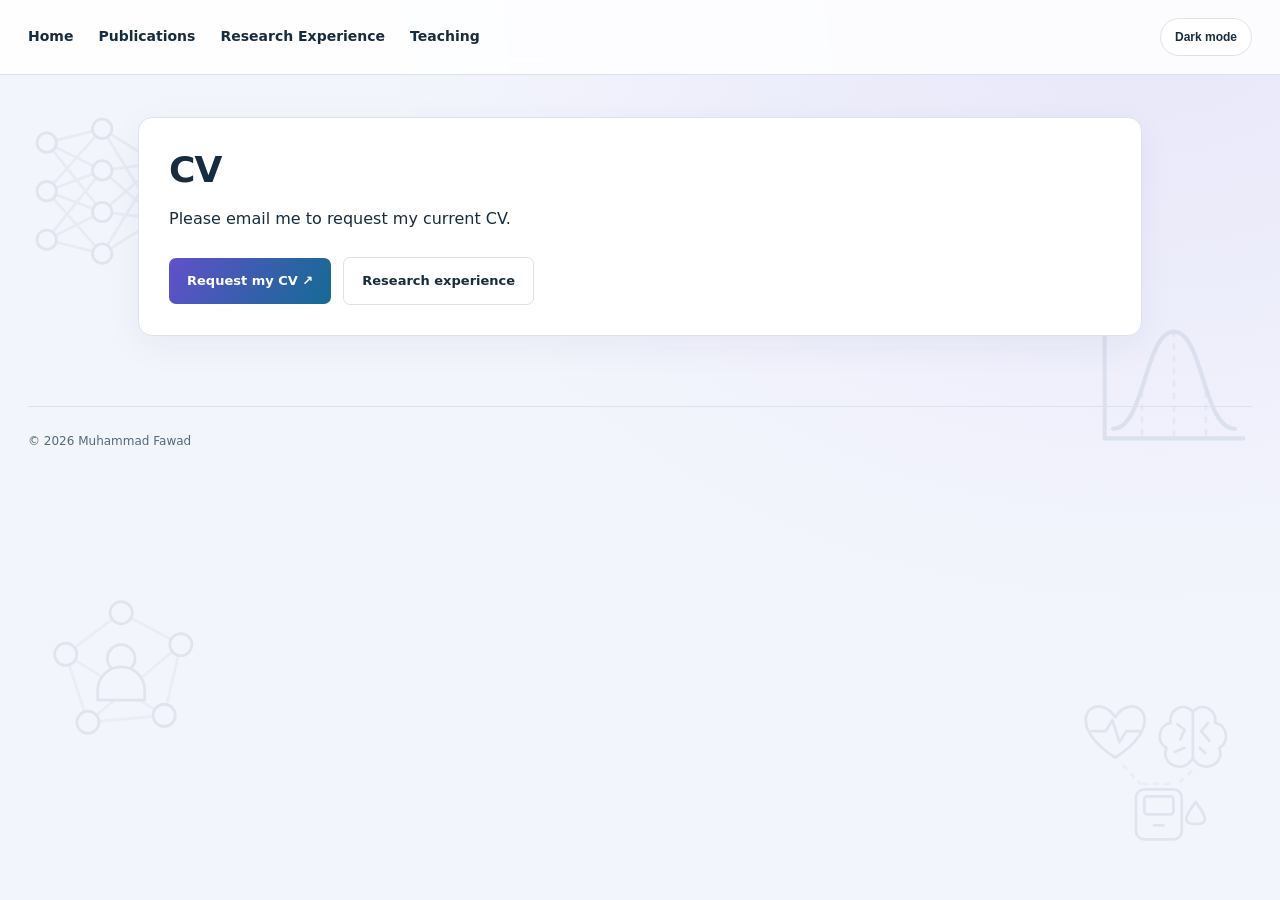
==== cv.html @ 63839ce3 "Add subtle animated research background motifs across website" ====
<!DOCTYPE html>
<html lang="en">
<head>
  <meta charset="UTF-8">
  <meta name="viewport" content="width=device-width, initial-scale=1.0">
  <title>CV | Muhammad Fawad</title>
  <meta name="description" content="Muhammad Fawad — health data science researcher working with statistical modeling, machine learning, and epidemiology. Explore research, publications, and teaching.">
  <link rel="stylesheet" href="style.css?v=20260927-background">
</head>
<body class="document-page">
<div class="research-backdrop" aria-hidden="true" inert>
<div class="backdrop-motif motif-1"><svg viewBox="0 0 120 120" fill="none" stroke="currentColor" stroke-width="2" stroke-linecap="round" stroke-linejoin="round" aria-hidden="true" focusable="false"><g stroke-opacity=".6"><path d="M20 25 60 15 100 40M20 25 60 45 100 40M20 25 60 75 100 80M20 60 60 15M20 60 60 45 100 80M20 60 60 75 100 40M20 60 60 105 100 80M20 95 60 45M20 95 60 75M20 95 60 105M60 15 100 80M60 105 100 40"/></g><g fill="var(--bg)"><circle cx="20" cy="25" r="7"/><circle cx="20" cy="60" r="7"/><circle cx="20" cy="95" r="7"/><circle cx="60" cy="15" r="7"/><circle cx="60" cy="45" r="7"/><circle cx="60" cy="75" r="7"/><circle cx="60" cy="105" r="7"/><circle cx="100" cy="40" r="7"/><circle cx="100" cy="80" r="7"/></g></svg></div>
<div class="backdrop-motif motif-2"><svg viewBox="0 0 120 120" fill="none" stroke="currentColor" stroke-width="2" stroke-linecap="round" stroke-linejoin="round" aria-hidden="true" focusable="false"><path d="M12 18v84h100M18 95c23 0 23-70 44-70s21 70 44 70" stroke-width="3"/><path d="M62 25v77M39 69v33M85 69v33" stroke-dasharray="3 6" stroke-opacity=".55"/></svg></div>
<div class="backdrop-motif motif-3"><svg viewBox="0 0 120 120" fill="none" stroke="currentColor" stroke-width="2" stroke-linecap="round" stroke-linejoin="round" aria-hidden="true" focusable="false"><path d="M60 20 20 50 36 99 91 94 103 43 60 20M20 50l71 44M103 43 36 99" stroke-opacity=".5"/><g fill="var(--bg)"><circle cx="60" cy="20" r="8"/><circle cx="20" cy="50" r="8"/><circle cx="36" cy="99" r="8"/><circle cx="91" cy="94" r="8"/><circle cx="103" cy="43" r="8"/><circle cx="60" cy="53" r="10"/><path d="M43 83v-7a17 17 0 0 1 34 0v7Z"/></g></svg></div>
<div class="backdrop-motif motif-4"><svg viewBox="0 0 120 120" fill="none" stroke="currentColor" stroke-width="2" stroke-linecap="round" stroke-linejoin="round" aria-hidden="true" focusable="false"><path d="M29 53C-3 33 7 12 21 17c4 1 6 4 8 7 2-3 4-6 8-7 14-5 24 16-8 36Z"/><path d="M12 34h10l5-8 5 16 5-8h10"/><path d="M85 20c-8-8-18 0-16 8-10 2-10 15-3 18-4 10 7 17 15 12l4-4V20Zm0 0c8-8 18 0 16 8 10 2 10 15 3 18 4 10-7 17-15 12l-4-4M74 29l5 4-3 7M96 28l-5 6 6 7M72 49l7-3M94 50l-4-4"/><path d="M49 72h22M35 59l12 13M84 63 73 73" stroke-dasharray="3 5" stroke-opacity=".5"/><rect x="44" y="76" width="33" height="36" rx="6"/><rect x="50" y="81" width="21" height="13" rx="2"/><path d="M57 102h7M87 85c-9 12-9 16 0 16s9-4 0-16Z"/></svg></div>
</div>

<a class="skip-link" href="#main-content">Skip to content</a>
  <div class="topbar">
    <div class="topbar-inner">
      <nav class="nav" aria-label="Main navigation">
        <a href="index.html">Home</a>
        <a href="publications.html">Publications</a>
        <a href="research.html">Research Experience</a>
        <a href="teaching.html">Teaching</a>
      </nav>
      <button class="toggle-btn" id="themeToggle" type="button" aria-label="Switch color theme" aria-pressed="false">🌙 Dark</button>
    </div>
  </div>

  <div class="wrap">
    

    <main class="content" id="main-content">
      <section class="card">
        <h1 class="section-title">CV</h1>
        <p>Please email me to request my current CV.</p><div class="actions"><a href="mailto:fawadkhn42@gmail.com?subject=CV%20request" class="download">Request my CV ↗</a><a class="secondary-button" href="research.html">Research experience</a></div>
      </section>
    </main>
    </div>

  <footer class="site-footer"><span>© 2026 Muhammad Fawad</span></footer>
<script src="script.js?v=20260927-background"></script>
</body>
</html>
---- style.css ----
:root{
  --bg:#f7f8fb;
  --surface:#ffffff;
  --surface-2:#f2f4f8;
  --text:#1f2937;
  --muted:#6b7280;
  --line:#e5e7eb;
  --primary:#0f766e;
  --primary-dark:#0b5f59;
  --link:#0a66c2;
  --shadow:0 10px 30px rgba(15, 23, 42, 0.08);
  --radius:18px;
}

body.dark{
  --bg:#0b1220;
  --surface:#111827;
  --surface-2:#172033;
  --text:#e5e7eb;
  --muted:#9ca3af;
  --line:#263041;
  --primary:#2dd4bf;
  --primary-dark:#16b4a2;
  --link:#7dd3fc;
  --shadow:0 12px 32px rgba(0, 0, 0, 0.28);
}

*{
  box-sizing:border-box;
}

html{
  scroll-behavior:smooth;
}

body{
  margin:0;
  font-family:Arial, Helvetica, sans-serif;
  background:var(--bg);
  color:var(--text);
  line-height:1.75;
}

a{
  color:var(--link);
  text-decoration:none;
}

a:hover{
  text-decoration:underline;
}

.topbar{
  position:sticky;
  top:0;
  z-index:1000;
  background:rgba(255,255,255,.85);
  backdrop-filter:blur(10px);
  border-bottom:1px solid var(--line);
}

body.dark .topbar{
  background:rgba(11,18,32,.88);
}

.topbar-inner{
  max-width:1200px;
  margin:0 auto;
  padding:14px 20px;
  display:flex;
  justify-content:space-between;
  align-items:center;
  gap:18px;
}

.brand{
  font-size:18px;
  font-weight:800;
  color:var(--text);
}

.nav{
  display:flex;
  flex-wrap:wrap;
  gap:22px;
  align-items:center;
}

.nav a{
  color:var(--text);
  font-weight:700;
  font-size:15px;
}

.nav a.active{
  color:var(--primary);
}

.toggle-btn{
  border:1px solid var(--line);
  background:var(--surface);
  color:var(--text);
  border-radius:999px;
  padding:8px 14px;
  cursor:pointer;
  font-weight:700;
}

.wrap{
  max-width:1250px;
  margin:34px auto 70px;
  padding:0 20px;
  display:grid;
  grid-template-columns:340px minmax(0, 1fr);
  gap:40px;
}

.sidebar{
  align-self:start;
  position:sticky;
  top:86px;
}

.panel{
  background:var(--surface);
  border:1px solid var(--line);
  border-radius:22px;
  box-shadow:var(--shadow);
  overflow:hidden;
}

.sidebar-card{
  padding:28px 26px;
}

.avatar{
  width:170px;
  height:170px;
  object-fit:contain;
  background:#fff;
  border-radius:50%;
  display:block;
  margin:0 auto 18px;
  border:5px solid var(--surface-2);
  padding:6px;
}

.name{
  margin:0 0 6px;
  font-size:30px;
  line-height:1.15;
  text-align:center;
}

.role{
  margin:0 0 18px;
  text-align:center;
  color:var(--muted);
  font-size:17px;
}

.side-list{
  display:flex;
  flex-direction:column;
  gap:12px;
  margin-top:16px;
}

.side-item{
  display:flex;
  align-items:center;
  gap:12px;
  font-size:15px;
  min-width:0;
}

.side-item a,
.side-item span{
  line-height:1.4;
}

.icon{
  width:18px;
  height:18px;
  min-width:18px;
  max-width:18px;
  min-height:18px;
  max-height:18px;
  display:inline-flex;
  align-items:center;
  justify-content:center;
  flex:0 0 18px;
  overflow:hidden;
}

.icon-svg{
  width:18px;
  height:18px;
  min-width:18px;
  max-width:18px;
  min-height:18px;
  max-height:18px;
  display:block;
}

.side-item svg{
  width:18px;
  height:18px;
  min-width:18px;
  max-width:18px;
  min-height:18px;
  max-height:18px;
  display:block;
}

.icon-badge{
  width:18px;
  height:18px;
  min-width:18px;
  max-width:18px;
  min-height:18px;
  max-height:18px;
  border-radius:50%;
  display:inline-flex;
  align-items:center;
  justify-content:center;
  font-size:10px;
  font-weight:700;
  color:#fff;
  line-height:1;
}

.icon-pin{
  background:#6b7280;
}

.icon-tu{
  background:#7c3aed;
}

.content .hero{
  background:linear-gradient(135deg, var(--surface), var(--surface-2));
  border:1px solid var(--line);
  border-radius:24px;
  box-shadow:var(--shadow);
  padding:34px;
  margin-bottom:22px;
}

.hero-tag{
  display:inline-block;
  padding:7px 12px;
  border-radius:999px;
  background:rgba(15,118,110,.11);
  color:var(--primary);
  font-weight:800;
  font-size:13px;
  margin-bottom:14px;
}

body.dark .hero-tag{
  background:rgba(45,212,191,.15);
}

.hero h1{
  margin:0 0 14px;
  font-size:46px;
  line-height:1.1;
}

.lead{
  font-size:18px;
  color:var(--text);
}

.grid-2{
  display:grid;
  grid-template-columns:1fr 1fr;
  gap:20px;
}

.card{
  background:var(--surface);
  border:1px solid var(--line);
  border-radius:22px;
  box-shadow:var(--shadow);
  padding:24px;
  margin-bottom:20px;
}

.card h2{
  margin:0 0 12px;
  font-size:28px;
}

.card h3{
  margin:0 0 10px;
  font-size:21px;
}

.card p{
  margin:0 0 12px;
}

.muted{
  color:var(--muted);
}

ul{
  margin:0;
  padding-left:22px;
}

li{
  margin:8px 0;
}

.pub-list{
  padding-left:22px;
}

.pub-list li{
  margin:14px 0;
}

.pub-journal{
  color:var(--muted);
}

.small-note{
  color:var(--muted);
  font-size:14px;
}

.download{
  display:inline-block;
  padding:10px 16px;
  border-radius:12px;
  background:var(--primary);
  color:#fff;
  font-weight:800;
}

.download:hover{
  background:var(--primary-dark);
  text-decoration:none;
}

.section-title{
  margin:0 0 14px;
  font-size:34px;
}

.footer-space{
  height:30px;
}

@media (max-width:950px){
  .wrap{
    grid-template-columns:1fr;
  }

  .sidebar{
    position:static;
  }

  .grid-2{
    grid-template-columns:1fr;
  }

  .hero h1{
    font-size:36px;
  }
}

:root{--bg:#f3f6f7;--text:#172c3e;--muted:#536879;--primary:#087d76;--primary-dark:#06665f;--line:#dce5e8;--shadow:0 8px 28px rgba(24,48,63,.04)}
body{font-family:system-ui,-apple-system,BlinkMacSystemFont,"Segoe UI",sans-serif;line-height:1.7}
body.dark{--bg:#0e1923;--surface:#152330;--surface-2:#1b2e3d;--text:#edf3f7;--muted:#b3c3cf;--primary:#66d8c6;--primary-dark:#9be4d8;--line:#304452;--link:#8dded2}
.topbar-inner{max-width:1280px;padding:18px 28px}.brand{font-size:28px;letter-spacing:-2px}.brand span{color:var(--primary)}.nav{margin-left:auto;gap:25px}.nav a{font-size:14px;font-weight:600}.nav a.active{border-bottom:2px solid var(--primary);padding-bottom:5px}.toggle-btn{font-size:12px;min-height:38px}.wrap{max-width:1280px;grid-template-columns:260px minmax(0,1fr);gap:52px;margin-top:42px;padding:0 28px}.sidebar-card{padding:26px 20px;border-radius:16px;box-shadow:none}.sidebar{top:105px}.avatar{width:148px;height:148px;border-radius:16px;border:0;padding:0;object-fit:contain}.name{font-size:24px;letter-spacing:-.7px}.role{font-size:14px}.side-list{padding-top:18px;border-top:1px solid var(--line);gap:14px}.side-item{font-size:13px;gap:9px}.side-item a{overflow-wrap:anywhere}.content{min-width:0}.content .hero{padding:40px;border-radius:18px;background:var(--surface);border-top:4px solid var(--primary);box-shadow:none;margin-bottom:36px}.eyebrow{font-size:11px;text-transform:uppercase;letter-spacing:1.7px;font-weight:700;color:var(--primary);margin:0 0 18px}.hero h1{font-size:clamp(34px,4vw,52px);letter-spacing:-2px;line-height:1.12;margin:0 0 23px}.hero h1 span{color:var(--primary)}.hero .lead{font-size:17px;max-width:660px;line-height:1.85;color:var(--muted)}.actions{display:flex;flex-wrap:wrap;align-items:center;gap:12px;margin-top:25px}.download,.secondary-button{font-size:13px;padding:12px 18px;border-radius:7px;font-weight:650;display:inline-block}.download{background:var(--primary);color:white}.secondary-button{border:1px solid var(--line);color:var(--text);background:var(--surface)}body.dark .download{color:#102a28}.secondary-button:hover{border-color:var(--primary);text-decoration:none}.about-section{margin:0 0 38px;padding:0 4px}.about-section p:not(.eyebrow){color:var(--muted)}h2{font-size:25px;line-height:1.3;letter-spacing:-.7px}.about-section h2{margin:0 0 16px}.section-heading{display:flex;flex-wrap:wrap;justify-content:space-between;align-items:baseline;gap:10px;margin:0 0 18px}.section-heading h2{margin:0}.section-heading>a{font-size:12px;font-weight:600}.topic-grid{display:grid;grid-template-columns:1fr 1fr;gap:14px}.topic{background:var(--surface);border:1px solid var(--line);border-radius:12px;padding:22px}.topic-number{font-size:11px;color:var(--primary);font-weight:700;letter-spacing:1px}.topic h3{font-size:17px;margin:9px 0}.topic p{font-size:14px;color:var(--muted);margin:0}.research-section,.selected-publications{margin-bottom:40px}.pub-list{list-style:none;padding:0;counter-reset:pub}.pub-list li{padding:23px 0 23px 36px;border-bottom:1px solid var(--line);font-size:14px;position:relative;margin:0;counter-increment:pub}.pub-list li:before{content:counter(pub,decimal-leading-zero);position:absolute;left:0;top:25px;font-size:11px;font-weight:700;color:var(--primary)}.pub-list li i{color:var(--muted)}.pub-list li a{display:inline-block;font-weight:600;font-size:12px;margin-left:4px}.card{border-radius:14px;padding:30px;box-shadow:none}.card h2{font-size:23px}.card h3{font-size:18px;margin-top:25px}.card li{font-size:15px}.card .muted{font-size:14px}.page-heading h1,.section-title{font-size:36px;letter-spacing:-1px;line-height:1.2}.page-heading{margin:8px 0 30px}.page-heading .eyebrow{margin-bottom:10px}.contact-card{background:var(--surface-2);border:1px solid var(--line);border-radius:14px;padding:28px}.contact-card h2{margin:0 0 12px}.contact-card p:not(.eyebrow){color:var(--muted);font-size:15px}.site-footer{max-width:1224px;margin:0 auto;padding:24px 0 35px;border-top:1px solid var(--line);display:flex;justify-content:space-between;gap:20px;font-size:12px;color:var(--muted)}.skip-link{position:absolute;left:16px;top:-80px;padding:10px;background:var(--surface);z-index:2000}.skip-link:focus{top:10px}:focus-visible{outline:3px solid var(--primary);outline-offset:4px}a,button{-webkit-tap-highlight-color:transparent}
@media(max-width:1000px){.wrap{grid-template-columns:220px minmax(0,1fr);gap:28px}.sidebar-card{padding:22px 14px}.content .hero{padding:28px}.hero h1{font-size:38px}.nav{gap:16px}.name{font-size:22px}.site-footer{margin:0 28px}}
@media(max-width:760px){.topbar{position:static}.topbar-inner{flex-wrap:wrap;padding:14px 20px;gap:12px}.brand{order:0}.toggle-btn{order:1;margin-left:auto}.nav{order:2;width:100%;margin:0;justify-content:space-between;gap:8px}.nav a{font-size:12px}.wrap{display:flex;flex-direction:column;gap:24px;margin:24px auto 40px;padding:0 18px}.sidebar{position:static;width:100%}.sidebar-card{display:grid;grid-template-columns:82px minmax(0,1fr);column-gap:16px;padding:20px}.avatar{grid-row:1/3;width:82px;height:82px;margin:0}.name{text-align:left;align-self:end;font-size:23px}.role{text-align:left;margin:4px 0 0}.side-list{grid-column:1/-1;display:grid;grid-template-columns:1fr 1fr;margin-top:18px;gap:12px}.side-item{font-size:12px}.content .hero{padding:25px 22px;margin-bottom:28px}.hero h1{font-size:37px;letter-spacing:-1.4px}.hero .lead{font-size:16px}.eyebrow{font-size:10px;letter-spacing:1px}.topic-grid{gap:10px}.topic{padding:17px}.topic h3{font-size:16px}.topic p{font-size:13px}.card{padding:22px}.section-heading h2,h2{font-size:23px}.site-footer{margin:0 18px;flex-wrap:wrap}.actions>a{font-size:12px}.pub-list li{font-size:13px}}
@media(max-width:380px){.topic-grid,.side-list{grid-template-columns:1fr}.hero h1{font-size:32px}.nav a{font-size:11px}}
@media(prefers-reduced-motion:reduce){html{scroll-behavior:auto}}

/* Refined sidebar and research list */
.side-item a{color:var(--text)}
.side-item a:hover,.side-item a:focus-visible{color:var(--primary)}
.side-item .contact-icon{color:var(--muted);flex:0 0 18px}
.side-item svg{flex-shrink:0}
.research-interests{padding-left:22px;color:var(--text)}
.research-interests li{margin:10px 0;padding-left:3px}
.research-interests li::marker{color:var(--primary)}
.visitor-map{width:100%;max-width:640px;margin:40px auto 24px;text-align:center;overflow:hidden}
.visitor-map img,.visitor-map iframe{max-width:100%}

/* Navigation without the monogram; responsive visitor map. */
.topbar-inner>.nav{margin-left:0;margin-right:auto}
.hero>.lead{margin:0}
.visitor-map img{display:block;width:100%;height:auto;margin:auto}
.visitor-map iframe{width:100%;border:0}
.visually-hidden{position:absolute;width:1px;height:1px;padding:0;margin:-1px;overflow:hidden;clip:rect(0,0,0,0);white-space:nowrap;border:0}
@media(max-width:760px){.topbar-inner{flex-wrap:nowrap}.topbar-inner>.nav{order:0;width:auto;flex:1;justify-content:flex-start;gap:14px}.topbar-inner>.toggle-btn{order:1;flex-shrink:0}.visitor-map{margin-top:28px}}
@media(max-width:420px){.topbar-inner{padding:12px;gap:8px}.topbar-inner>.nav{gap:10px}.toggle-btn{padding:8px;font-size:11px}}

/* Fill the portrait frame without white side bands. */
.avatar{object-fit:cover;object-position:center 30%;background:transparent}

/* Research motion theme: original icons, CSS 3D scene, no external animation libraries. */
:root{--primary:#5941c5;--primary-dark:#443099;--link:#4f3cb1;--bg:#f3f5fc;--surface:#fff;--surface-2:#edf0fa;--line:#dce1ef;--icon-fill:#f4f5ff}
body.dark{--bg:#080d1c;--surface:#111b30;--surface-2:#18223b;--text:#edf1ff;--muted:#b3bfd8;--primary:#b1a0ff;--primary-dark:#c5baff;--link:#88e1ef;--line:#2c3856;--icon-fill:#172440}
body{background-image:radial-gradient(ellipse at 90% 0%,rgba(110,83,225,.09),transparent 48%);background-attachment:fixed}
body.dark .topbar{background:rgba(8,13,28,.88)}
.panel,.card,.contact-card{box-shadow:0 10px 36px rgba(37,36,89,.05)}
body.dark .panel,body.dark .card,body.dark .contact-card{background:linear-gradient(135deg,rgba(26,38,63,.92),rgba(15,24,43,.96))}
.content .research-hero{display:grid;grid-template-columns:minmax(0,1fr) minmax(285px,1fr);align-items:center;gap:20px;padding:30px;border-top:1px solid var(--line);background:radial-gradient(ellipse at 95% 30%,rgba(106,88,225,.12),transparent 65%),var(--surface);overflow:hidden;position:relative;isolation:isolate}
.research-hero .lead{font-size:17px;line-height:1.85;color:var(--text);position:relative;z-index:1}
.science-visual{margin:0;min-width:0;text-align:center}
.science-stage{position:relative;height:316px;max-width:380px;margin:auto;perspective:850px}
.science-orbit{position:absolute;inset:0;transform-style:preserve-3d;transform:rotateX(var(--scene-x,-9deg)) rotateY(var(--scene-y,-12deg));transition:transform .6s ease}
.science-sphere{position:absolute;width:146px;height:146px;top:85px;left:calc(50% - 73px);border-radius:50%;background:radial-gradient(circle at 30% 24%,#d3f8ff 0%,#4dc9eb 17%,#7465e7 43%,#30255d 72%,#0f1835 100%);box-shadow:inset -14px -10px 25px rgba(9,12,38,.6),inset 2px 2px 8px rgba(255,255,255,.6),0 0 55px rgba(104,99,242,.28);transform-style:preserve-3d;animation:science-breathe 10s ease-in-out infinite}
.science-sphere span{position:absolute;inset:8px;border:1px solid rgba(211,247,255,.36);border-radius:50%;transform:rotateY(45deg)}
.science-sphere span:nth-child(2){transform:rotateY(90deg)}.science-sphere span:nth-child(3){transform:rotateX(65deg)}.science-sphere span:nth-child(4){transform:rotateX(105deg)}
.orbit-ring{position:absolute;left:calc(50% - 115px);top:43px;width:230px;height:230px;border:1px solid rgba(99,139,223,.55);border-radius:50%;transform-style:preserve-3d;animation:science-orbit 24s linear infinite}
.orbit-ring:after{content:"";position:absolute;top:23px;left:28px;width:9px;height:9px;border-radius:50%;background:#49dbf5;box-shadow:0 0 14px #49dbf5}
.ring-two{animation-duration:32s;animation-direction:reverse;border-color:rgba(174,129,255,.55);--orbit-x:65deg;--orbit-y:35deg}.ring-two:after{background:#bd98ff;box-shadow:0 0 14px #bd98ff}
.ring-three{width:200px;height:200px;left:calc(50% - 100px);top:58px;--orbit-x:-30deg;--orbit-y:65deg;animation-duration:40s}
.science-tile{position:absolute;width:112px;min-height:96px;padding:12px 7px 10px;display:flex;flex-direction:column;align-items:center;justify-content:center;gap:6px;border:1px solid var(--line);border-radius:14px;background:rgba(255,255,255,.9);box-shadow:0 9px 24px rgba(44,37,98,.12);backdrop-filter:blur(12px);color:#5841bb;animation:science-float 7s ease-in-out infinite;z-index:2}
.science-tile svg{width:36px;height:36px;filter:drop-shadow(0 3px 2px rgba(85,65,180,.12))}
.science-tile span{font-size:10px;line-height:1.35;font-weight:650;color:var(--text)}
body.dark .science-tile{background:rgba(24,35,62,.9);color:#c0adff;box-shadow:0 12px 25px rgba(0,0,0,.22)}
.tile-ml{left:0;top:13px;transform:rotate(-5deg);--tile-angle:-5deg}
.tile-stats{right:0;top:26px;animation-delay:-2s;--tile-angle:5deg}
.tile-epi{left:3px;bottom:15px;animation-delay:-4s;--tile-angle:-4deg}
.tile-med{right:0;bottom:4px;animation-delay:-1s;--tile-angle:5deg}
.motion-toggle{margin:8px 0 0;border:1px solid var(--line);border-radius:20px;background:var(--surface);color:var(--muted);padding:7px 12px;font:inherit;font-size:11px;cursor:pointer;min-height:32px}
.motion-toggle:hover{border-color:var(--primary);color:var(--text)}
.science-paused .science-sphere,.science-paused .orbit-ring,.science-paused .science-tile{animation-play-state:paused}
.science-paused .science-orbit{transform:none}
.download{background:linear-gradient(120deg,#6150ca,#146b93);color:#fff}
body.dark .download{color:#fff}
.download,.sidebar-card,.contact-card{transition:box-shadow .25s ease,border-color .25s ease}
.download:hover{box-shadow:0 5px 18px rgba(111,87,205,.25)}
.avatar{box-shadow:0 0 0 3px var(--surface),0 0 0 4px rgba(139,118,227,.55)}
@keyframes science-breathe{0%,100%{transform:scale(1)}50%{transform:scale(1.035)}}
@keyframes science-orbit{from{transform:rotateX(var(--orbit-x,68deg)) rotateY(var(--orbit-y,-24deg)) rotateZ(0deg)}to{transform:rotateX(var(--orbit-x,68deg)) rotateY(var(--orbit-y,-24deg)) rotateZ(360deg)}}
@keyframes science-float{0%,100%{transform:translateY(0) rotate(var(--tile-angle,0deg))}50%{transform:translateY(-8px) rotate(var(--tile-angle,0deg))}}
@media(max-width:1100px){.content .research-hero{grid-template-columns:1fr}.science-visual{width:100%;max-width:390px;justify-self:center}}
@media(max-width:760px){.content .research-hero{padding:24px 20px;gap:16px}.science-stage{height:300px}.science-sphere{top:77px}.orbit-ring{top:35px}.ring-three{top:50px}.science-tile{width:108px;min-height:91px}.research-hero .lead{font-size:16px}}
@media(prefers-reduced-motion:reduce){.science-sphere,.orbit-ring,.science-tile{animation:none!important}.science-orbit{transform:none!important;transition:none}.download,.sidebar-card,.contact-card{transition:none}}

/* Compact, unlabeled research symbols with real CSS perspective rotation. */
.content .research-hero{grid-template-columns:minmax(0,1.2fr) minmax(270px,1fr);gap:28px}
.science-stage{height:290px;max-width:340px}
.science-tile{width:76px;min-height:76px;height:76px;padding:12px;perspective:500px}
.science-tile svg{display:block;width:46px;height:46px}
.symbol-spin{transform-style:preserve-3d;animation:research-symbol-turn 22s linear infinite}
.tile-stats .symbol-spin{animation-delay:-4s}.tile-epi .symbol-spin{animation-delay:-8s}.tile-med .symbol-spin{animation-delay:-12s}.tile-cancer .symbol-spin{animation-delay:-16s}
.tile-ml{left:3px;top:12px}.tile-stats{right:3px;top:12px}
.tile-epi{left:0;top:auto;bottom:44px}.tile-med{right:0;top:auto;bottom:44px}
.tile-cancer{left:calc(50% - 38px);bottom:0;--tile-angle:0deg;animation-delay:-3s;color:#237cb4}
body.dark .tile-cancer{color:#8ed7ff}
.science-sphere{width:126px;height:126px;left:calc(50% - 63px);top:69px}
.orbit-ring{width:208px;height:208px;left:calc(50% - 104px);top:28px}
.ring-three{width:180px;height:180px;left:calc(50% - 90px);top:42px}
.science-paused .symbol-spin{animation-play-state:paused}
@keyframes research-symbol-turn{from{transform:rotateY(-15deg) rotateX(8deg)}to{transform:rotateY(345deg) rotateX(8deg)}}
@media(max-width:1100px){.content .research-hero{grid-template-columns:1fr;gap:20px}.science-visual{max-width:340px}}
@media(max-width:760px){.content .research-hero{padding:24px 20px}.science-tile{width:70px;height:70px;min-height:70px}.tile-cancer{left:calc(50% - 35px)}.science-tile svg{width:42px;height:42px}}
@media(prefers-reduced-motion:reduce){.symbol-spin{animation:none!important;transform:none}}

/* Clear, front-facing symbols around a population-health illustration. */
.science-stage{height:340px}
.symbol-spin{animation:none;transform:none}
.science-tile{width:68px;height:68px;min-height:68px;--tile-angle:0deg}
.science-tile svg{width:42px;height:42px}
.tile-ml{left:0;top:47px;bottom:auto}
.tile-stats{right:0;top:47px;bottom:auto}
.tile-shap{left:calc(50% - 34px);top:0;bottom:auto;animation-delay:-5s}
.tile-epi{left:0;top:auto;bottom:43px}
.tile-med{right:0;top:auto;bottom:43px}
.tile-cancer{left:calc(50% - 34px);bottom:0}
.population-core{position:absolute;width:126px;height:126px;left:calc(50% - 63px);top:107px;color:#267ba5;background:radial-gradient(circle,rgba(112,117,234,.15),transparent 72%);border-radius:50%;filter:drop-shadow(0 0 12px rgba(83,182,233,.2))}
body.dark .population-core{color:#86d8f1}
.population-core svg{width:100%;height:100%}
.orbit-ring{top:66px}.ring-three{top:80px}
.motion-toggle{width:34px;height:34px;padding:4px;font-size:15px;line-height:1}
.contact-fields{display:grid;grid-template-columns:1fr 1fr;gap:16px}
#contact-form label{display:block;font-size:14px;font-weight:600;margin:14px 0}
#contact-form input,#contact-form textarea{display:block;width:100%;margin-top:8px;padding:12px 14px;border:1px solid var(--line);border-radius:9px;background:var(--surface);color:var(--text);font:inherit;box-sizing:border-box}
#contact-form textarea{resize:vertical;min-height:120px}
#contact-form .download{border:0;cursor:pointer;font-family:inherit}
#contact-form .download:disabled{opacity:.6;cursor:not-allowed}
#contact-form .small-note{font-size:12px;line-height:1.6}
@media(max-width:540px){.contact-fields{grid-template-columns:1fr;gap:0}}
@media(prefers-reduced-motion:reduce){.symbol-spin{animation:none!important}}

/* Wide homepage: compact profile strip, then introduction and research animation. */
.home-page .wrap{display:flex;flex-direction:column;gap:26px;max-width:1280px}
.home-page .sidebar{position:static;width:100%}
.home-page .sidebar-card{display:grid;grid-template-columns:120px 245px minmax(0,1fr);column-gap:22px;align-items:center;padding:22px 26px}
.home-page .avatar{width:120px;height:120px;grid-column:1;grid-row:1/3;margin:0;border-radius:14px}
.home-page .name{grid-column:2;grid-row:1;text-align:left;font-size:23px;align-self:end;margin:0}
.home-page .role{grid-column:2;grid-row:2;text-align:left;font-size:13px;align-self:start;margin:5px 0 0}
.home-page .side-list{grid-column:3;grid-row:1/3;display:flex;flex-wrap:wrap;gap:13px 23px;border:0;border-left:1px solid var(--line);padding:0 0 0 24px;margin:0}
.home-page .side-item{font-size:12px}
.home-page .content{width:100%}
.home-page .content .research-hero{grid-template-columns:minmax(0,1.2fr) minmax(340px,1fr);gap:50px;padding:45px 48px;min-height:440px}
.home-page .research-hero .lead{font-size:20px;line-height:1.85;max-width:620px}
.home-page .science-visual{max-width:400px;width:100%;justify-self:center}
.home-page .science-stage{height:360px;max-width:380px}
.home-page .science-tile{width:76px;height:76px;min-height:76px}
.home-page .science-tile svg{width:46px;height:46px}
.home-page .tile-shap,.home-page .tile-cancer{left:calc(50% - 38px)}
.home-page .population-core{width:146px;height:146px;left:calc(50% - 73px);top:107px}
.home-page .orbit-ring{width:232px;height:232px;left:calc(50% - 116px);top:64px}
.home-page .ring-three{width:204px;height:204px;left:calc(50% - 102px);top:78px}
.home-page .selected-publications,.home-page .research-section,.home-page .contact-card{max-width:1000px;margin-left:auto;margin-right:auto}
@media(max-width:1050px){.home-page .sidebar-card{grid-template-columns:120px 1fr}.home-page .side-list{grid-column:1/-1;grid-row:3;padding:18px 0 0;border-left:0;border-top:1px solid var(--line);margin-top:18px}.home-page .content .research-hero{gap:25px;padding:30px;grid-template-columns:1fr 1fr}.home-page .research-hero .lead{font-size:18px}}
@media(max-width:760px){.home-page .sidebar-card{grid-template-columns:88px 1fr;padding:20px;column-gap:18px}.home-page .avatar{width:88px;height:88px}.home-page .name{font-size:22px}.home-page .side-list{gap:12px 18px}.home-page .content .research-hero{grid-template-columns:1fr;padding:26px 20px;gap:24px;min-height:0}.home-page .research-hero .lead{font-size:17px}.home-page .science-stage{height:340px}.home-page .science-tile{width:66px;height:66px;min-height:66px}.home-page .science-tile svg{width:40px;height:40px}.home-page .tile-shap,.home-page .tile-cancer{left:calc(50% - 33px)}.home-page .population-core{width:126px;height:126px;left:calc(50% - 63px);top:107px}.home-page .orbit-ring{width:208px;height:208px;left:calc(50% - 104px);top:66px}.home-page .ring-three{width:180px;height:180px;left:calc(50% - 90px);top:80px}}

/* Uniform sidebar brand marks; names remain readable links. */
.side-list .side-item{gap:10px;min-height:26px}
.side-list .side-item svg,.side-list .side-item>img{width:22px!important;height:22px!important;min-width:22px;max-width:22px;min-height:22px;max-height:22px;flex:0 0 22px}
.side-list .side-item a{transition:color .2s ease}
@media(prefers-reduced-motion:reduce){.side-list .side-item a{transition:none}}

/* Compact icon-only profile row and focused inner pages. */
.home-page .profile-icons{grid-column:3;grid-row:1/3;display:flex;flex-flow:row nowrap;align-items:center;justify-content:flex-end;gap:9px;min-width:0;overflow-x:auto;padding:5px}
.profile-icon-link{display:inline-flex;align-items:center;justify-content:center;width:38px;height:38px;flex:0 0 38px;border:1px solid var(--line);border-radius:10px;color:var(--text);background:var(--surface);text-decoration:none}
.profile-icon-link:hover{border-color:var(--primary);background:var(--surface-2)}
.profile-icon-link svg,.profile-icon-link img{width:22px!important;height:22px!important;min-width:22px;max-width:22px;min-height:22px;max-height:22px;flex:0 0 22px}
.document-page .wrap{display:block;max-width:1060px}
.document-page .content{width:100%}
@media(max-width:1050px){.home-page .profile-icons{grid-column:1/-1;grid-row:3;justify-content:flex-start;margin-top:15px;padding-top:15px;border-top:1px solid var(--line)}}
@media(max-width:760px){.topbar-inner{flex-wrap:wrap}.topbar-inner>.nav{flex:1 1 100%;order:1;justify-content:space-between;gap:10px}.topbar-inner>.toggle-btn{order:0;margin-left:auto}.nav a{font-size:12px}.home-page .profile-icons{gap:7px}.profile-icon-link{width:34px;height:34px;flex-basis:34px}}
@media(max-width:380px){.nav a{font-size:11px}.topbar-inner>.nav{gap:7px}.home-page .profile-icons{gap:5px}.profile-icon-link{width:30px;height:34px;flex-basis:30px}}

/* A shallow 3D frame preserves the live visitor map and its links. */
.visitor-map-depth{perspective:1100px;width:100%;max-width:680px;margin:44px auto 28px;padding:14px}
.visitor-map-depth .visitor-map{width:100%;max-width:none;margin:0;padding:14px;border:1px solid var(--line);border-radius:20px;background:var(--surface);box-shadow:0 22px 42px rgba(0,0,0,.18),0 5px 0 var(--line);transform:rotateX(5deg) rotateY(-3deg);transition:transform .35s ease,box-shadow .35s ease;transform-origin:center}
@media(hover:hover) and (pointer:fine){.visitor-map-depth:hover .visitor-map{transform:rotateX(0) rotateY(0);box-shadow:0 14px 30px rgba(0,0,0,.15),0 3px 0 var(--line)}}
@media(max-width:760px){.visitor-map-depth{padding:8px;margin-top:28px}.visitor-map-depth .visitor-map{padding:8px;transform:none}}
@media(prefers-reduced-motion:reduce){.visitor-map-depth .visitor-map{transform:none;transition:none}}

/* Decorative research motifs remain behind content and never intercept input. */
body{isolation:isolate}
.research-backdrop{position:fixed;inset:0;z-index:-1;pointer-events:none;overflow:hidden;perspective:1000px}
.backdrop-motif{position:absolute;width:clamp(100px,13vw,190px);color:#536e92;opacity:.12;animation:research-drift 38s ease-in-out infinite alternate;will-change:transform}
.backdrop-motif svg{display:block;width:100%;height:auto}
body.dark .backdrop-motif{color:#aaa0ea;opacity:.15}
.motif-1{left:1.5%;top:12%;animation-delay:-12s}
.motif-2{right:2%;top:33%;animation-duration:43s;animation-delay:-25s}
.motif-3{left:3%;top:65%;animation-duration:47s;animation-delay:-9s}
.motif-4{right:3%;top:76%;animation-duration:41s;animation-delay:-19s}
@keyframes research-drift{from{transform:translate3d(-8px,12px,-20px) rotateX(-7deg) rotateY(-10deg) rotateZ(-5deg)}to{transform:translate3d(12px,-22px,20px) rotateX(8deg) rotateY(12deg) rotateZ(5deg)}}
body.background-paused .backdrop-motif{animation-play-state:paused}
@media(max-width:760px){.backdrop-motif{width:100px;opacity:.07}body.dark .backdrop-motif{opacity:.09}.motif-1,.motif-3{left:-28px}.motif-2,.motif-4{right:-28px}}
@media(prefers-reduced-motion:reduce){.backdrop-motif{animation:none;will-change:auto}}
@media print{.research-backdrop{display:none}}
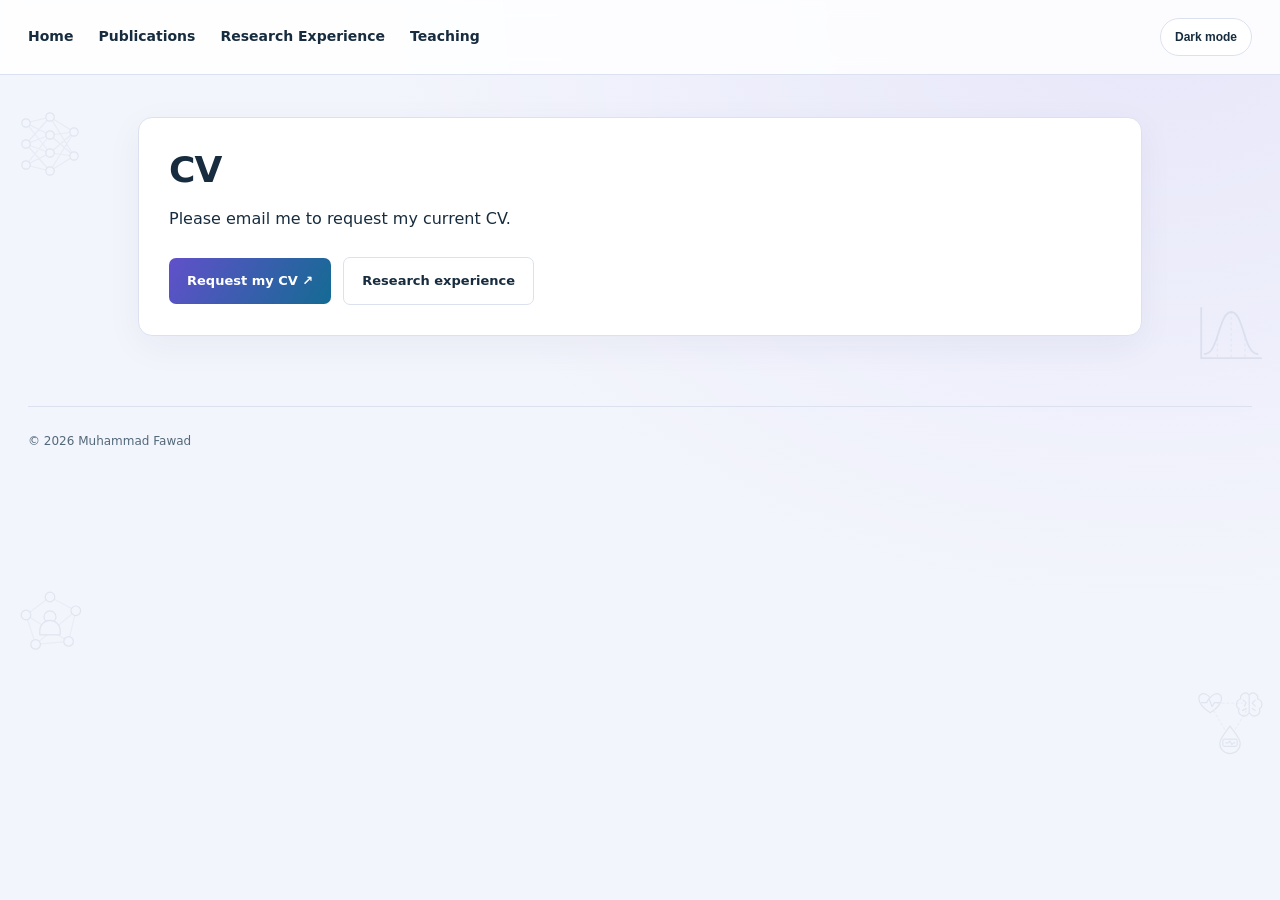
==== commit c35a6e6c: "Flatten visitor map and keep background motifs clear of content" ====
--- a/cv.html
+++ b/cv.html
@@ -5,15 +5,10 @@
   <meta name="viewport" content="width=device-width, initial-scale=1.0">
   <title>CV | Muhammad Fawad</title>
   <meta name="description" content="Muhammad Fawad — health data science researcher working with statistical modeling, machine learning, and epidemiology. Explore research, publications, and teaching.">
-  <link rel="stylesheet" href="style.css?v=20260927-background">
+  <link rel="stylesheet" href="style.css?v=20260927-spacing">
 </head>
 <body class="document-page">
-<div class="research-backdrop" aria-hidden="true" inert>
-<div class="backdrop-motif motif-1"><svg viewBox="0 0 120 120" fill="none" stroke="currentColor" stroke-width="2" stroke-linecap="round" stroke-linejoin="round" aria-hidden="true" focusable="false"><g stroke-opacity=".6"><path d="M20 25 60 15 100 40M20 25 60 45 100 40M20 25 60 75 100 80M20 60 60 15M20 60 60 45 100 80M20 60 60 75 100 40M20 60 60 105 100 80M20 95 60 45M20 95 60 75M20 95 60 105M60 15 100 80M60 105 100 40"/></g><g fill="var(--bg)"><circle cx="20" cy="25" r="7"/><circle cx="20" cy="60" r="7"/><circle cx="20" cy="95" r="7"/><circle cx="60" cy="15" r="7"/><circle cx="60" cy="45" r="7"/><circle cx="60" cy="75" r="7"/><circle cx="60" cy="105" r="7"/><circle cx="100" cy="40" r="7"/><circle cx="100" cy="80" r="7"/></g></svg></div>
-<div class="backdrop-motif motif-2"><svg viewBox="0 0 120 120" fill="none" stroke="currentColor" stroke-width="2" stroke-linecap="round" stroke-linejoin="round" aria-hidden="true" focusable="false"><path d="M12 18v84h100M18 95c23 0 23-70 44-70s21 70 44 70" stroke-width="3"/><path d="M62 25v77M39 69v33M85 69v33" stroke-dasharray="3 6" stroke-opacity=".55"/></svg></div>
-<div class="backdrop-motif motif-3"><svg viewBox="0 0 120 120" fill="none" stroke="currentColor" stroke-width="2" stroke-linecap="round" stroke-linejoin="round" aria-hidden="true" focusable="false"><path d="M60 20 20 50 36 99 91 94 103 43 60 20M20 50l71 44M103 43 36 99" stroke-opacity=".5"/><g fill="var(--bg)"><circle cx="60" cy="20" r="8"/><circle cx="20" cy="50" r="8"/><circle cx="36" cy="99" r="8"/><circle cx="91" cy="94" r="8"/><circle cx="103" cy="43" r="8"/><circle cx="60" cy="53" r="10"/><path d="M43 83v-7a17 17 0 0 1 34 0v7Z"/></g></svg></div>
-<div class="backdrop-motif motif-4"><svg viewBox="0 0 120 120" fill="none" stroke="currentColor" stroke-width="2" stroke-linecap="round" stroke-linejoin="round" aria-hidden="true" focusable="false"><path d="M29 53C-3 33 7 12 21 17c4 1 6 4 8 7 2-3 4-6 8-7 14-5 24 16-8 36Z"/><path d="M12 34h10l5-8 5 16 5-8h10"/><path d="M85 20c-8-8-18 0-16 8-10 2-10 15-3 18-4 10 7 17 15 12l4-4V20Zm0 0c8-8 18 0 16 8 10 2 10 15 3 18 4 10-7 17-15 12l-4-4M74 29l5 4-3 7M96 28l-5 6 6 7M72 49l7-3M94 50l-4-4"/><path d="M49 72h22M35 59l12 13M84 63 73 73" stroke-dasharray="3 5" stroke-opacity=".5"/><rect x="44" y="76" width="33" height="36" rx="6"/><rect x="50" y="81" width="21" height="13" rx="2"/><path d="M57 102h7M87 85c-9 12-9 16 0 16s9-4 0-16Z"/></svg></div>
-</div>
+
 
 <a class="skip-link" href="#main-content">Skip to content</a>
   <div class="topbar">
@@ -39,7 +34,13 @@
     </main>
     </div>
 
-  <footer class="site-footer"><span>© 2026 Muhammad Fawad</span></footer>
+  <div class="research-backdrop" aria-hidden="true" inert>
+<div class="backdrop-motif motif-1"><svg viewBox="0 0 120 120" fill="none" stroke="currentColor" stroke-width="2" stroke-linecap="round" stroke-linejoin="round" aria-hidden="true" focusable="false"><g stroke-opacity=".6"><path d="M20 25 60 15 100 40M20 25 60 45 100 40M20 25 60 75 100 80M20 60 60 15M20 60 60 45 100 80M20 60 60 75 100 40M20 60 60 105 100 80M20 95 60 45M20 95 60 75M20 95 60 105M60 15 100 80M60 105 100 40"/></g><g fill="var(--bg)"><circle cx="20" cy="25" r="7"/><circle cx="20" cy="60" r="7"/><circle cx="20" cy="95" r="7"/><circle cx="60" cy="15" r="7"/><circle cx="60" cy="45" r="7"/><circle cx="60" cy="75" r="7"/><circle cx="60" cy="105" r="7"/><circle cx="100" cy="40" r="7"/><circle cx="100" cy="80" r="7"/></g></svg></div>
+<div class="backdrop-motif motif-2"><svg viewBox="0 0 120 120" fill="none" stroke="currentColor" stroke-width="2" stroke-linecap="round" stroke-linejoin="round" aria-hidden="true" focusable="false"><path d="M12 18v84h100M18 95c23 0 23-70 44-70s21 70 44 70" stroke-width="3"/><path d="M62 25v77M39 69v33M85 69v33" stroke-dasharray="3 6" stroke-opacity=".55"/></svg></div>
+<div class="backdrop-motif motif-3"><svg viewBox="0 0 120 120" fill="none" stroke="currentColor" stroke-width="2" stroke-linecap="round" stroke-linejoin="round" aria-hidden="true" focusable="false"><path d="M60 20 20 50 36 99 91 94 103 43 60 20M20 50l71 44M103 43 36 99" stroke-opacity=".5"/><g fill="var(--bg)"><circle cx="60" cy="20" r="8"/><circle cx="20" cy="50" r="8"/><circle cx="36" cy="99" r="8"/><circle cx="91" cy="94" r="8"/><circle cx="103" cy="43" r="8"/><circle cx="60" cy="53" r="10"/><path d="M43 83v-7a17 17 0 0 1 34 0v7Z"/></g></svg></div>
+<div class="backdrop-motif motif-4"><svg viewBox="0 0 120 120" fill="none" stroke="currentColor" stroke-width="2" stroke-linecap="round" stroke-linejoin="round" aria-hidden="true" focusable="false"><path d="M39 32h42M33 45l19 32M87 45 68 77" stroke-opacity=".5" stroke-dasharray="3 5"/><path d="M27 48C-1 30 7 12 20 17c3 1 5 3 7 6 2-3 4-5 7-6 13-5 21 13-7 31Z"/><path d="M12 31h9l4-7 5 14 4-7h8"/><path d="M92 18c-7-7-16 0-14 7-9 2-9 13-3 16-3 9 6 15 13 11l4-4V18Zm0 0c7-7 16 0 14 7 9 2 9 13 3 16 3 9-6 15-13 11l-4-4M82 27l5 4-3 6M102 27l-5 5 5 5M81 44l6-3M102 44l-5-3"/><path d="M60 70c-5 8-17 20-17 29a17 17 0 0 0 34 0c0-9-12-21-17-29Z"/><rect x="48" y="92" width="24" height="12" rx="3"/><path d="M53 98h4l3-3 3 6 3-3h2"/></svg></div>
+</div>
+<footer class="site-footer"><span>© 2026 Muhammad Fawad</span></footer>
 <script src="script.js?v=20260927-background"></script>
 </body>
 </html>
--- a/style.css
+++ b/style.css
@@ -536,9 +536,9 @@
 @media(max-width:380px){.nav a{font-size:11px}.topbar-inner>.nav{gap:7px}.home-page .profile-icons{gap:5px}.profile-icon-link{width:30px;height:34px;flex-basis:30px}}
 
 /* A shallow 3D frame preserves the live visitor map and its links. */
-.visitor-map-depth{perspective:1100px;width:100%;max-width:680px;margin:44px auto 28px;padding:14px}
-.visitor-map-depth .visitor-map{width:100%;max-width:none;margin:0;padding:14px;border:1px solid var(--line);border-radius:20px;background:var(--surface);box-shadow:0 22px 42px rgba(0,0,0,.18),0 5px 0 var(--line);transform:rotateX(5deg) rotateY(-3deg);transition:transform .35s ease,box-shadow .35s ease;transform-origin:center}
-@media(hover:hover) and (pointer:fine){.visitor-map-depth:hover .visitor-map{transform:rotateX(0) rotateY(0);box-shadow:0 14px 30px rgba(0,0,0,.15),0 3px 0 var(--line)}}
+.visitor-map-depth{width:100%;max-width:680px;margin:44px auto 28px;padding:14px}
+.visitor-map-depth .visitor-map{width:100%;max-width:none;margin:0;padding:14px;border:1px solid var(--line);border-radius:20px;background:var(--surface);box-shadow:0 10px 28px rgba(0,0,0,.15)}
+
 @media(max-width:760px){.visitor-map-depth{padding:8px;margin-top:28px}.visitor-map-depth .visitor-map{padding:8px;transform:none}}
 @media(prefers-reduced-motion:reduce){.visitor-map-depth .visitor-map{transform:none;transition:none}}
 
@@ -557,3 +557,19 @@
 @media(max-width:760px){.backdrop-motif{width:100px;opacity:.07}body.dark .backdrop-motif{opacity:.09}.motif-1,.motif-3{left:-28px}.motif-2,.motif-4{right:-28px}}
 @media(prefers-reduced-motion:reduce){.backdrop-motif{animation:none;will-change:auto}}
 @media print{.research-backdrop{display:none}}
+
+/* Keep drifting symbols clear of foreground card borders. */
+@media(min-width:1101px){
+ .home-page .wrap{max-width:min(1280px,calc(100% - 200px))}
+ .document-page .wrap{max-width:min(1060px,calc(100% - 200px))}
+ .backdrop-motif{width:72px}
+ .motif-1,.motif-3{left:14px}
+ .motif-2,.motif-4{right:14px}
+}
+@keyframes research-drift{from{transform:translate3d(0,8px,0) rotate(-3deg)}to{transform:translate3d(3px,-8px,0) rotate(3deg)}}
+@media(max-width:1100px){
+ .research-backdrop{position:relative;inset:auto;z-index:0;display:flex;justify-content:space-evenly;align-items:center;gap:8px;padding:20px 16px;margin:12px auto;max-width:640px;perspective:none}
+ .research-backdrop .backdrop-motif{position:relative;inset:auto;width:clamp(48px,15vw,80px);flex:0 1 80px;opacity:.12}
+ body.dark .research-backdrop .backdrop-motif{opacity:.18}
+}
+@media print{.research-backdrop{display:none}}
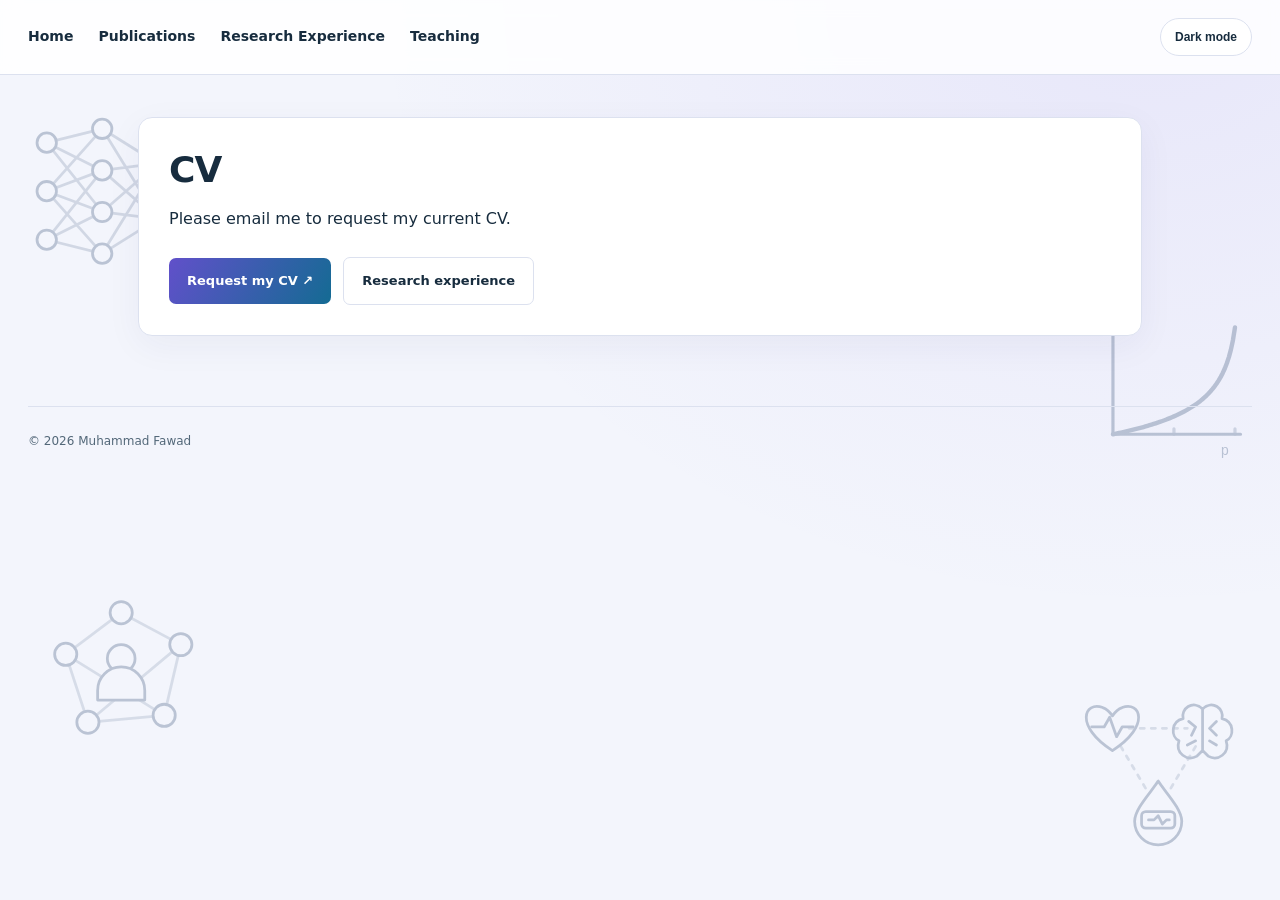
==== commit 925ede15: "Enlarge research motifs and add Pareto quantile graphic with light-theme contrast" ====
--- a/cv.html
+++ b/cv.html
@@ -5,7 +5,7 @@
   <meta name="viewport" content="width=device-width, initial-scale=1.0">
   <title>CV | Muhammad Fawad</title>
   <meta name="description" content="Muhammad Fawad — health data science researcher working with statistical modeling, machine learning, and epidemiology. Explore research, publications, and teaching.">
-  <link rel="stylesheet" href="style.css?v=20260927-spacing">
+  <link rel="stylesheet" href="style.css?v=20260927-quantile">
 </head>
 <body class="document-page">
 
@@ -36,7 +36,7 @@
 
   <div class="research-backdrop" aria-hidden="true" inert>
 <div class="backdrop-motif motif-1"><svg viewBox="0 0 120 120" fill="none" stroke="currentColor" stroke-width="2" stroke-linecap="round" stroke-linejoin="round" aria-hidden="true" focusable="false"><g stroke-opacity=".6"><path d="M20 25 60 15 100 40M20 25 60 45 100 40M20 25 60 75 100 80M20 60 60 15M20 60 60 45 100 80M20 60 60 75 100 40M20 60 60 105 100 80M20 95 60 45M20 95 60 75M20 95 60 105M60 15 100 80M60 105 100 40"/></g><g fill="var(--bg)"><circle cx="20" cy="25" r="7"/><circle cx="20" cy="60" r="7"/><circle cx="20" cy="95" r="7"/><circle cx="60" cy="15" r="7"/><circle cx="60" cy="45" r="7"/><circle cx="60" cy="75" r="7"/><circle cx="60" cy="105" r="7"/><circle cx="100" cy="40" r="7"/><circle cx="100" cy="80" r="7"/></g></svg></div>
-<div class="backdrop-motif motif-2"><svg viewBox="0 0 120 120" fill="none" stroke="currentColor" stroke-width="2" stroke-linecap="round" stroke-linejoin="round" aria-hidden="true" focusable="false"><path d="M12 18v84h100M18 95c23 0 23-70 44-70s21 70 44 70" stroke-width="3"/><path d="M62 25v77M39 69v33M85 69v33" stroke-dasharray="3 6" stroke-opacity=".55"/></svg></div>
+<div class="backdrop-motif motif-2"><svg viewBox="0 0 120 120" fill="none" stroke="currentColor" stroke-width="2.3" stroke-linecap="round" stroke-linejoin="round" aria-hidden="true" focusable="false"><path d="M18 14v85h92"/><path d="M18.00 99.00 L19.47 98.70 L20.93 98.39 L22.40 98.08 L23.87 97.76 L25.33 97.44 L26.80 97.11 L28.27 96.77 L29.73 96.42 L31.20 96.07 L32.67 95.71 L34.13 95.34 L35.60 94.96 L37.07 94.57 L38.53 94.18 L40.00 93.77 L41.47 93.35 L42.93 92.93 L44.40 92.49 L45.87 92.04 L47.33 91.57 L48.80 91.10 L50.27 90.61 L51.73 90.10 L53.20 89.59 L54.67 89.05 L56.13 88.50 L57.60 87.93 L59.07 87.34 L60.53 86.73 L62.00 86.09 L63.47 85.44 L64.93 84.76 L66.40 84.05 L67.87 83.31 L69.33 82.55 L70.80 81.75 L72.27 80.91 L73.73 80.03 L75.20 79.11 L76.67 78.15 L78.13 77.13 L79.60 76.06 L81.07 74.92 L82.53 73.72 L84.00 72.43 L85.47 71.06 L86.93 69.59 L88.40 68.00 L89.87 66.29 L91.33 64.42 L92.80 62.37 L94.27 60.11 L95.73 57.60 L97.20 54.77 L98.67 51.54 L100.13 47.79 L101.60 43.36 L103.07 37.97 L104.53 31.15 L106.00 22.00" stroke-width="3.2"/><path d="M62 99v-4M106 99v-4" stroke-opacity=".65"/><g fill="currentColor" stroke="none" font-family="Arial,sans-serif" font-size="10"><text x="96" y="114">p</text><text x="3" y="11">Q(p)</text></g></svg></div>
 <div class="backdrop-motif motif-3"><svg viewBox="0 0 120 120" fill="none" stroke="currentColor" stroke-width="2" stroke-linecap="round" stroke-linejoin="round" aria-hidden="true" focusable="false"><path d="M60 20 20 50 36 99 91 94 103 43 60 20M20 50l71 44M103 43 36 99" stroke-opacity=".5"/><g fill="var(--bg)"><circle cx="60" cy="20" r="8"/><circle cx="20" cy="50" r="8"/><circle cx="36" cy="99" r="8"/><circle cx="91" cy="94" r="8"/><circle cx="103" cy="43" r="8"/><circle cx="60" cy="53" r="10"/><path d="M43 83v-7a17 17 0 0 1 34 0v7Z"/></g></svg></div>
 <div class="backdrop-motif motif-4"><svg viewBox="0 0 120 120" fill="none" stroke="currentColor" stroke-width="2" stroke-linecap="round" stroke-linejoin="round" aria-hidden="true" focusable="false"><path d="M39 32h42M33 45l19 32M87 45 68 77" stroke-opacity=".5" stroke-dasharray="3 5"/><path d="M27 48C-1 30 7 12 20 17c3 1 5 3 7 6 2-3 4-5 7-6 13-5 21 13-7 31Z"/><path d="M12 31h9l4-7 5 14 4-7h8"/><path d="M92 18c-7-7-16 0-14 7-9 2-9 13-3 16-3 9 6 15 13 11l4-4V18Zm0 0c7-7 16 0 14 7 9 2 9 13 3 16 3 9-6 15-13 11l-4-4M82 27l5 4-3 6M102 27l-5 5 5 5M81 44l6-3M102 44l-5-3"/><path d="M60 70c-5 8-17 20-17 29a17 17 0 0 0 34 0c0-9-12-21-17-29Z"/><rect x="48" y="92" width="24" height="12" rx="3"/><path d="M53 98h4l3-3 3 6 3-3h2"/></svg></div>
 </div>
--- a/style.css
+++ b/style.css
@@ -444,7 +444,7 @@
 @keyframes science-breathe{0%,100%{transform:scale(1)}50%{transform:scale(1.035)}}
 @keyframes science-orbit{from{transform:rotateX(var(--orbit-x,68deg)) rotateY(var(--orbit-y,-24deg)) rotateZ(0deg)}to{transform:rotateX(var(--orbit-x,68deg)) rotateY(var(--orbit-y,-24deg)) rotateZ(360deg)}}
 @keyframes science-float{0%,100%{transform:translateY(0) rotate(var(--tile-angle,0deg))}50%{transform:translateY(-8px) rotate(var(--tile-angle,0deg))}}
-@media(max-width:1100px){.content .research-hero{grid-template-columns:1fr}.science-visual{width:100%;max-width:390px;justify-self:center}}
+@media(max-width:1280px){.content .research-hero{grid-template-columns:1fr}.science-visual{width:100%;max-width:390px;justify-self:center}}
 @media(max-width:760px){.content .research-hero{padding:24px 20px;gap:16px}.science-stage{height:300px}.science-sphere{top:77px}.orbit-ring{top:35px}.ring-three{top:50px}.science-tile{width:108px;min-height:91px}.research-hero .lead{font-size:16px}}
 @media(prefers-reduced-motion:reduce){.science-sphere,.orbit-ring,.science-tile{animation:none!important}.science-orbit{transform:none!important;transition:none}.download,.sidebar-card,.contact-card{transition:none}}
 
@@ -545,7 +545,7 @@
 /* Decorative research motifs remain behind content and never intercept input. */
 body{isolation:isolate}
 .research-backdrop{position:fixed;inset:0;z-index:-1;pointer-events:none;overflow:hidden;perspective:1000px}
-.backdrop-motif{position:absolute;width:clamp(100px,13vw,190px);color:#536e92;opacity:.12;animation:research-drift 38s ease-in-out infinite alternate;will-change:transform}
+.backdrop-motif{position:absolute;width:clamp(100px,13vw,190px);color:#435c80;opacity:.32;animation:research-drift 38s ease-in-out infinite alternate;will-change:transform}
 .backdrop-motif svg{display:block;width:100%;height:auto}
 body.dark .backdrop-motif{color:#aaa0ea;opacity:.15}
 .motif-1{left:1.5%;top:12%;animation-delay:-12s}
@@ -559,17 +559,20 @@
 @media print{.research-backdrop{display:none}}
 
 /* Keep drifting symbols clear of foreground card borders. */
-@media(min-width:1101px){
- .home-page .wrap{max-width:min(1280px,calc(100% - 200px))}
- .document-page .wrap{max-width:min(1060px,calc(100% - 200px))}
- .backdrop-motif{width:72px}
+@media(min-width:1281px){
+ .home-page .wrap{max-width:min(1280px,calc(100% - 280px))}
+ .document-page .wrap{max-width:min(1060px,calc(100% - 280px))}
+ .backdrop-motif{width:112px}
  .motif-1,.motif-3{left:14px}
  .motif-2,.motif-4{right:14px}
 }
 @keyframes research-drift{from{transform:translate3d(0,8px,0) rotate(-3deg)}to{transform:translate3d(3px,-8px,0) rotate(3deg)}}
 @media(max-width:1100px){
  .research-backdrop{position:relative;inset:auto;z-index:0;display:flex;justify-content:space-evenly;align-items:center;gap:8px;padding:20px 16px;margin:12px auto;max-width:640px;perspective:none}
- .research-backdrop .backdrop-motif{position:relative;inset:auto;width:clamp(48px,15vw,80px);flex:0 1 80px;opacity:.12}
+ .research-backdrop .backdrop-motif{position:relative;inset:auto;width:clamp(60px,18vw,112px);flex:0 1 112px;opacity:.32}
  body.dark .research-backdrop .backdrop-motif{opacity:.18}
 }
 @media print{.research-backdrop{display:none}}
+
+/* Light-mode contrast only; dark-mode palette remains unchanged. */
+body:not(.dark) .research-backdrop .backdrop-motif{color:#435c80;opacity:.32}
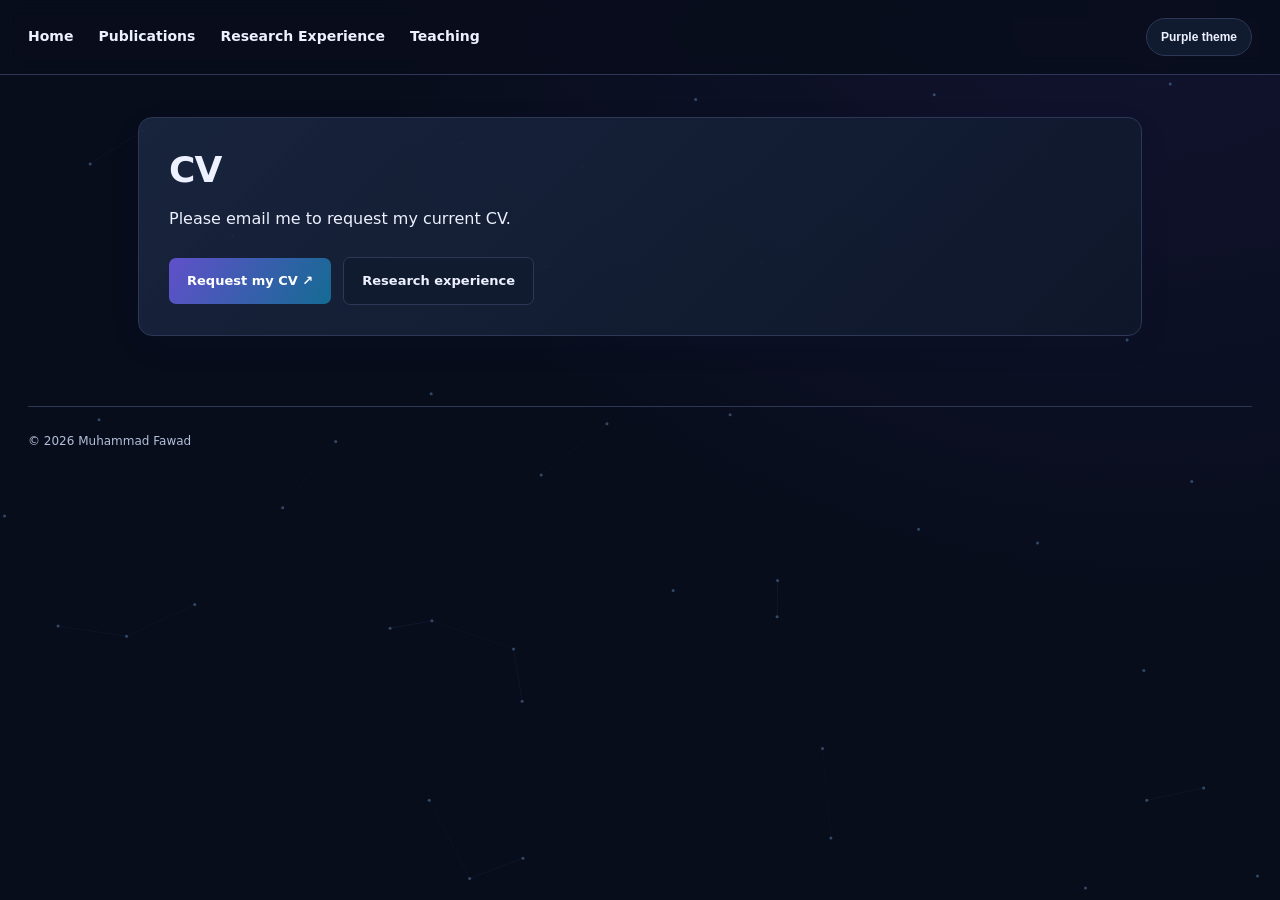
==== commit 36f50ad6: "Add Midnight and Purple themes, interactive 3D network and subtle motion" ====
--- a/cv.html
+++ b/cv.html
@@ -5,9 +5,10 @@
   <meta name="viewport" content="width=device-width, initial-scale=1.0">
   <title>CV | Muhammad Fawad</title>
   <meta name="description" content="Muhammad Fawad — health data science researcher working with statistical modeling, machine learning, and epidemiology. Explore research, publications, and teaching.">
-  <link rel="stylesheet" href="style.css?v=20260927-quantile">
+  <link rel="stylesheet" href="style.css?v=20260927-immersive">
 </head>
 <body class="document-page">
+<canvas id="ambient-network" aria-hidden="true"></canvas>
 
 
 <a class="skip-link" href="#main-content">Skip to content</a>
@@ -19,7 +20,7 @@
         <a href="research.html">Research Experience</a>
         <a href="teaching.html">Teaching</a>
       </nav>
-      <button class="toggle-btn" id="themeToggle" type="button" aria-label="Switch color theme" aria-pressed="false">🌙 Dark</button>
+      <button class="toggle-btn" id="themeToggle" type="button" aria-label="Switch to Purple theme" aria-pressed="false">Purple theme</button>
     </div>
   </div>
 
@@ -34,13 +35,8 @@
     </main>
     </div>
 
-  <div class="research-backdrop" aria-hidden="true" inert>
-<div class="backdrop-motif motif-1"><svg viewBox="0 0 120 120" fill="none" stroke="currentColor" stroke-width="2" stroke-linecap="round" stroke-linejoin="round" aria-hidden="true" focusable="false"><g stroke-opacity=".6"><path d="M20 25 60 15 100 40M20 25 60 45 100 40M20 25 60 75 100 80M20 60 60 15M20 60 60 45 100 80M20 60 60 75 100 40M20 60 60 105 100 80M20 95 60 45M20 95 60 75M20 95 60 105M60 15 100 80M60 105 100 40"/></g><g fill="var(--bg)"><circle cx="20" cy="25" r="7"/><circle cx="20" cy="60" r="7"/><circle cx="20" cy="95" r="7"/><circle cx="60" cy="15" r="7"/><circle cx="60" cy="45" r="7"/><circle cx="60" cy="75" r="7"/><circle cx="60" cy="105" r="7"/><circle cx="100" cy="40" r="7"/><circle cx="100" cy="80" r="7"/></g></svg></div>
-<div class="backdrop-motif motif-2"><svg viewBox="0 0 120 120" fill="none" stroke="currentColor" stroke-width="2.3" stroke-linecap="round" stroke-linejoin="round" aria-hidden="true" focusable="false"><path d="M18 14v85h92"/><path d="M18.00 99.00 L19.47 98.70 L20.93 98.39 L22.40 98.08 L23.87 97.76 L25.33 97.44 L26.80 97.11 L28.27 96.77 L29.73 96.42 L31.20 96.07 L32.67 95.71 L34.13 95.34 L35.60 94.96 L37.07 94.57 L38.53 94.18 L40.00 93.77 L41.47 93.35 L42.93 92.93 L44.40 92.49 L45.87 92.04 L47.33 91.57 L48.80 91.10 L50.27 90.61 L51.73 90.10 L53.20 89.59 L54.67 89.05 L56.13 88.50 L57.60 87.93 L59.07 87.34 L60.53 86.73 L62.00 86.09 L63.47 85.44 L64.93 84.76 L66.40 84.05 L67.87 83.31 L69.33 82.55 L70.80 81.75 L72.27 80.91 L73.73 80.03 L75.20 79.11 L76.67 78.15 L78.13 77.13 L79.60 76.06 L81.07 74.92 L82.53 73.72 L84.00 72.43 L85.47 71.06 L86.93 69.59 L88.40 68.00 L89.87 66.29 L91.33 64.42 L92.80 62.37 L94.27 60.11 L95.73 57.60 L97.20 54.77 L98.67 51.54 L100.13 47.79 L101.60 43.36 L103.07 37.97 L104.53 31.15 L106.00 22.00" stroke-width="3.2"/><path d="M62 99v-4M106 99v-4" stroke-opacity=".65"/><g fill="currentColor" stroke="none" font-family="Arial,sans-serif" font-size="10"><text x="96" y="114">p</text><text x="3" y="11">Q(p)</text></g></svg></div>
-<div class="backdrop-motif motif-3"><svg viewBox="0 0 120 120" fill="none" stroke="currentColor" stroke-width="2" stroke-linecap="round" stroke-linejoin="round" aria-hidden="true" focusable="false"><path d="M60 20 20 50 36 99 91 94 103 43 60 20M20 50l71 44M103 43 36 99" stroke-opacity=".5"/><g fill="var(--bg)"><circle cx="60" cy="20" r="8"/><circle cx="20" cy="50" r="8"/><circle cx="36" cy="99" r="8"/><circle cx="91" cy="94" r="8"/><circle cx="103" cy="43" r="8"/><circle cx="60" cy="53" r="10"/><path d="M43 83v-7a17 17 0 0 1 34 0v7Z"/></g></svg></div>
-<div class="backdrop-motif motif-4"><svg viewBox="0 0 120 120" fill="none" stroke="currentColor" stroke-width="2" stroke-linecap="round" stroke-linejoin="round" aria-hidden="true" focusable="false"><path d="M39 32h42M33 45l19 32M87 45 68 77" stroke-opacity=".5" stroke-dasharray="3 5"/><path d="M27 48C-1 30 7 12 20 17c3 1 5 3 7 6 2-3 4-5 7-6 13-5 21 13-7 31Z"/><path d="M12 31h9l4-7 5 14 4-7h8"/><path d="M92 18c-7-7-16 0-14 7-9 2-9 13-3 16-3 9 6 15 13 11l4-4V18Zm0 0c7-7 16 0 14 7 9 2 9 13 3 16 3 9-6 15-13 11l-4-4M82 27l5 4-3 6M102 27l-5 5 5 5M81 44l6-3M102 44l-5-3"/><path d="M60 70c-5 8-17 20-17 29a17 17 0 0 0 34 0c0-9-12-21-17-29Z"/><rect x="48" y="92" width="24" height="12" rx="3"/><path d="M53 98h4l3-3 3 6 3-3h2"/></svg></div>
-</div>
+  
 <footer class="site-footer"><span>© 2026 Muhammad Fawad</span></footer>
-<script src="script.js?v=20260927-background"></script>
+<script src="script.js?v=20260927-immersive"></script>
 </body>
 </html>
--- a/style.css
+++ b/style.css
@@ -542,37 +542,30 @@
 @media(max-width:760px){.visitor-map-depth{padding:8px;margin-top:28px}.visitor-map-depth .visitor-map{padding:8px;transform:none}}
 @media(prefers-reduced-motion:reduce){.visitor-map-depth .visitor-map{transform:none;transition:none}}
 
-/* Decorative research motifs remain behind content and never intercept input. */
-body{isolation:isolate}
-.research-backdrop{position:fixed;inset:0;z-index:-1;pointer-events:none;overflow:hidden;perspective:1000px}
-.backdrop-motif{position:absolute;width:clamp(100px,13vw,190px);color:#435c80;opacity:.32;animation:research-drift 38s ease-in-out infinite alternate;will-change:transform}
-.backdrop-motif svg{display:block;width:100%;height:auto}
-body.dark .backdrop-motif{color:#aaa0ea;opacity:.15}
-.motif-1{left:1.5%;top:12%;animation-delay:-12s}
-.motif-2{right:2%;top:33%;animation-duration:43s;animation-delay:-25s}
-.motif-3{left:3%;top:65%;animation-duration:47s;animation-delay:-9s}
-.motif-4{right:3%;top:76%;animation-duration:41s;animation-delay:-19s}
-@keyframes research-drift{from{transform:translate3d(-8px,12px,-20px) rotateX(-7deg) rotateY(-10deg) rotateZ(-5deg)}to{transform:translate3d(12px,-22px,20px) rotateX(8deg) rotateY(12deg) rotateZ(5deg)}}
-body.background-paused .backdrop-motif{animation-play-state:paused}
-@media(max-width:760px){.backdrop-motif{width:100px;opacity:.07}body.dark .backdrop-motif{opacity:.09}.motif-1,.motif-3{left:-28px}.motif-2,.motif-4{right:-28px}}
-@media(prefers-reduced-motion:reduce){.backdrop-motif{animation:none;will-change:auto}}
-@media print{.research-backdrop{display:none}}
-
-/* Keep drifting symbols clear of foreground card borders. */
-@media(min-width:1281px){
- .home-page .wrap{max-width:min(1280px,calc(100% - 280px))}
- .document-page .wrap{max-width:min(1060px,calc(100% - 280px))}
- .backdrop-motif{width:112px}
- .motif-1,.motif-3{left:14px}
- .motif-2,.motif-4{right:14px}
-}
-@keyframes research-drift{from{transform:translate3d(0,8px,0) rotate(-3deg)}to{transform:translate3d(3px,-8px,0) rotate(3deg)}}
-@media(max-width:1100px){
- .research-backdrop{position:relative;inset:auto;z-index:0;display:flex;justify-content:space-evenly;align-items:center;gap:8px;padding:20px 16px;margin:12px auto;max-width:640px;perspective:none}
- .research-backdrop .backdrop-motif{position:relative;inset:auto;width:clamp(60px,18vw,112px);flex:0 1 112px;opacity:.32}
- body.dark .research-backdrop .backdrop-motif{opacity:.18}
-}
-@media print{.research-backdrop{display:none}}
-
-/* Light-mode contrast only; dark-mode palette remains unchanged. */
-body:not(.dark) .research-backdrop .backdrop-motif{color:#435c80;opacity:.32}
+
+/* Midnight and Purple: two dark palettes with readable academic content. */
+body{isolation:isolate;color-scheme:dark}
+body:not(.dark){--bg:#100b23;--surface:#1b1235;--surface-2:#251a45;--text:#f1edff;--muted:#c0b5dc;--primary:#bc9cff;--primary-dark:#d1baff;--link:#79e3ee;--line:#40305f;--icon-fill:#30204b;--shadow:0 14px 40px rgba(6,2,20,.25)}
+body:not(.dark){background-color:var(--bg);background-image:radial-gradient(ellipse at 85% 0%,rgba(128,67,235,.2),transparent 55%),radial-gradient(ellipse at 0% 65%,rgba(37,181,208,.06),transparent 50%)}
+body:not(.dark) .topbar{background:rgba(16,11,35,.92)}
+body:not(.dark) .panel,body:not(.dark) .card,body:not(.dark) .contact-card{background:linear-gradient(135deg,#24183e,#170f2d)}
+body:not(.dark) .science-tile{background:#251a45;color:#c7aaff;border-color:var(--line)}
+body:not(.dark) .population-core{color:#8de3f4}
+body:not(.dark) .tile-cancer{color:#8ed7ff}
+body:not(.dark) .download{background:linear-gradient(120deg,#794bd2,#226f9c);color:white}
+#ambient-network{position:fixed;inset:0;width:100%;height:100%;z-index:-1;pointer-events:none}
+#population-3d{position:absolute;left:50%;top:50%;transform:translate(-50%,-50%);width:240px;height:240px;z-index:2;cursor:grab;touch-action:pan-y;border-radius:50%}
+#population-3d:active{cursor:grabbing}
+#population-3d canvas{display:block;width:100%;height:100%}
+#population-3d:empty{pointer-events:none}
+.webgl-ready .science-orbit{visibility:hidden}
+.section-reveal{transition:opacity .65s ease,transform .65s ease}
+.reveal-pending{opacity:0;transform:translateY(18px)}
+.profile-icon-link,.download,.toggle-btn,.sidebar-card,.contact-card{transition:transform .22s ease,box-shadow .22s ease,border-color .22s ease}
+@media(hover:hover) and (pointer:fine){
+ .profile-icon-link:hover,.download:hover,.toggle-btn:hover{transform:translateY(-2px);box-shadow:0 6px 20px rgba(130,98,231,.2);text-decoration:none}
+ .sidebar-card:hover,.contact-card:hover{border-color:var(--primary);box-shadow:0 10px 32px rgba(117,84,214,.1)}
+}
+@media(max-width:760px){#population-3d{width:210px;height:210px}.site-footer{margin-left:20px;margin-right:20px}}
+@media(prefers-reduced-motion:reduce){.section-reveal,.reveal-pending{opacity:1;transform:none;transition:none}.profile-icon-link,.download,.toggle-btn,.sidebar-card,.contact-card{transition:none}.profile-icon-link:hover,.download:hover,.toggle-btn:hover{transform:none}}
+@media print{#ambient-network,#population-3d{display:none}.webgl-ready .science-orbit{visibility:visible}.reveal-pending{opacity:1;transform:none}}
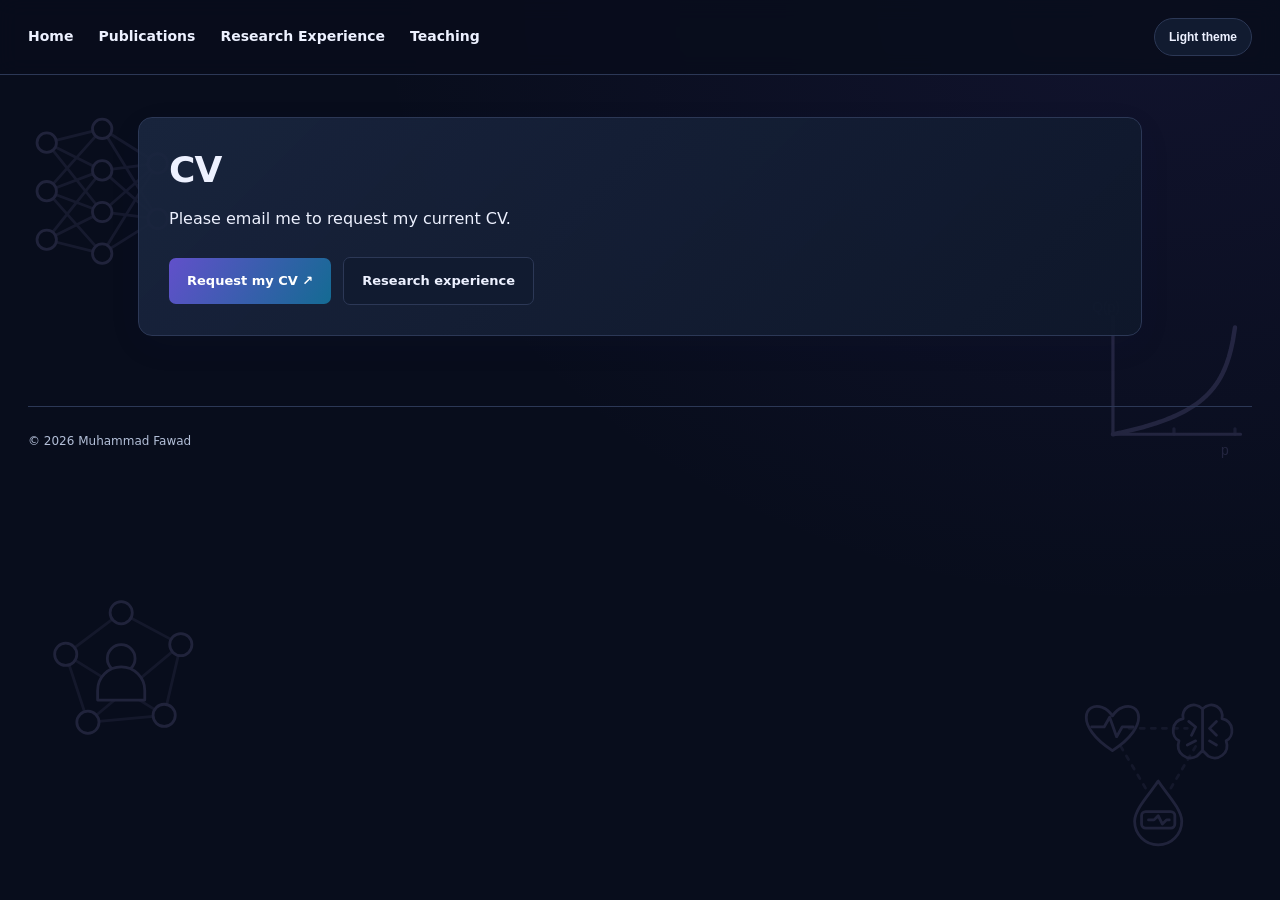
==== commit dba2a0b6: "Restore Midnight and light themes, population illustration and research motifs" ====
--- a/cv.html
+++ b/cv.html
@@ -5,10 +5,10 @@
   <meta name="viewport" content="width=device-width, initial-scale=1.0">
   <title>CV | Muhammad Fawad</title>
   <meta name="description" content="Muhammad Fawad — health data science researcher working with statistical modeling, machine learning, and epidemiology. Explore research, publications, and teaching.">
-  <link rel="stylesheet" href="style.css?v=20260927-immersive">
+  <link rel="stylesheet" href="style.css?v=20260927-restored">
 </head>
 <body class="document-page">
-<canvas id="ambient-network" aria-hidden="true"></canvas>
+
 
 
 <a class="skip-link" href="#main-content">Skip to content</a>
@@ -20,7 +20,7 @@
         <a href="research.html">Research Experience</a>
         <a href="teaching.html">Teaching</a>
       </nav>
-      <button class="toggle-btn" id="themeToggle" type="button" aria-label="Switch to Purple theme" aria-pressed="false">Purple theme</button>
+      <button class="toggle-btn" id="themeToggle" type="button" aria-label="Switch to Light theme" aria-pressed="false">Light theme</button>
     </div>
   </div>
 
@@ -36,7 +36,13 @@
     </div>
 
   
+<div class="research-backdrop" aria-hidden="true" inert>
+<div class="backdrop-motif motif-1"><svg viewBox="0 0 120 120" fill="none" stroke="currentColor" stroke-width="2" stroke-linecap="round" stroke-linejoin="round" aria-hidden="true" focusable="false"><g stroke-opacity=".6"><path d="M20 25 60 15 100 40M20 25 60 45 100 40M20 25 60 75 100 80M20 60 60 15M20 60 60 45 100 80M20 60 60 75 100 40M20 60 60 105 100 80M20 95 60 45M20 95 60 75M20 95 60 105M60 15 100 80M60 105 100 40"/></g><g fill="var(--bg)"><circle cx="20" cy="25" r="7"/><circle cx="20" cy="60" r="7"/><circle cx="20" cy="95" r="7"/><circle cx="60" cy="15" r="7"/><circle cx="60" cy="45" r="7"/><circle cx="60" cy="75" r="7"/><circle cx="60" cy="105" r="7"/><circle cx="100" cy="40" r="7"/><circle cx="100" cy="80" r="7"/></g></svg></div>
+<div class="backdrop-motif motif-2"><svg viewBox="0 0 120 120" fill="none" stroke="currentColor" stroke-width="2.3" stroke-linecap="round" stroke-linejoin="round" aria-hidden="true" focusable="false"><path d="M18 14v85h92"/><path d="M18.00 99.00 L19.47 98.70 L20.93 98.39 L22.40 98.08 L23.87 97.76 L25.33 97.44 L26.80 97.11 L28.27 96.77 L29.73 96.42 L31.20 96.07 L32.67 95.71 L34.13 95.34 L35.60 94.96 L37.07 94.57 L38.53 94.18 L40.00 93.77 L41.47 93.35 L42.93 92.93 L44.40 92.49 L45.87 92.04 L47.33 91.57 L48.80 91.10 L50.27 90.61 L51.73 90.10 L53.20 89.59 L54.67 89.05 L56.13 88.50 L57.60 87.93 L59.07 87.34 L60.53 86.73 L62.00 86.09 L63.47 85.44 L64.93 84.76 L66.40 84.05 L67.87 83.31 L69.33 82.55 L70.80 81.75 L72.27 80.91 L73.73 80.03 L75.20 79.11 L76.67 78.15 L78.13 77.13 L79.60 76.06 L81.07 74.92 L82.53 73.72 L84.00 72.43 L85.47 71.06 L86.93 69.59 L88.40 68.00 L89.87 66.29 L91.33 64.42 L92.80 62.37 L94.27 60.11 L95.73 57.60 L97.20 54.77 L98.67 51.54 L100.13 47.79 L101.60 43.36 L103.07 37.97 L104.53 31.15 L106.00 22.00" stroke-width="3.2"/><path d="M62 99v-4M106 99v-4" stroke-opacity=".65"/><g fill="currentColor" stroke="none" font-family="Arial,sans-serif" font-size="10"><text x="96" y="114">p</text><text x="3" y="11">Q(p)</text></g></svg></div>
+<div class="backdrop-motif motif-3"><svg viewBox="0 0 120 120" fill="none" stroke="currentColor" stroke-width="2" stroke-linecap="round" stroke-linejoin="round" aria-hidden="true" focusable="false"><path d="M60 20 20 50 36 99 91 94 103 43 60 20M20 50l71 44M103 43 36 99" stroke-opacity=".5"/><g fill="var(--bg)"><circle cx="60" cy="20" r="8"/><circle cx="20" cy="50" r="8"/><circle cx="36" cy="99" r="8"/><circle cx="91" cy="94" r="8"/><circle cx="103" cy="43" r="8"/><circle cx="60" cy="53" r="10"/><path d="M43 83v-7a17 17 0 0 1 34 0v7Z"/></g></svg></div>
+<div class="backdrop-motif motif-4"><svg viewBox="0 0 120 120" fill="none" stroke="currentColor" stroke-width="2" stroke-linecap="round" stroke-linejoin="round" aria-hidden="true" focusable="false"><path d="M39 32h42M33 45l19 32M87 45 68 77" stroke-opacity=".5" stroke-dasharray="3 5"/><path d="M27 48C-1 30 7 12 20 17c3 1 5 3 7 6 2-3 4-5 7-6 13-5 21 13-7 31Z"/><path d="M12 31h9l4-7 5 14 4-7h8"/><path d="M92 18c-7-7-16 0-14 7-9 2-9 13-3 16-3 9 6 15 13 11l4-4V18Zm0 0c7-7 16 0 14 7 9 2 9 13 3 16 3 9-6 15-13 11l-4-4M82 27l5 4-3 6M102 27l-5 5 5 5M81 44l6-3M102 44l-5-3"/><path d="M60 70c-5 8-17 20-17 29a17 17 0 0 0 34 0c0-9-12-21-17-29Z"/><rect x="48" y="92" width="24" height="12" rx="3"/><path d="M53 98h4l3-3 3 6 3-3h2"/></svg></div>
+</div>
 <footer class="site-footer"><span>© 2026 Muhammad Fawad</span></footer>
-<script src="script.js?v=20260927-immersive"></script>
+<script src="script.js?v=20260927-restored"></script>
 </body>
 </html>
--- a/style.css
+++ b/style.css
@@ -464,7 +464,7 @@
 .ring-three{width:180px;height:180px;left:calc(50% - 90px);top:42px}
 .science-paused .symbol-spin{animation-play-state:paused}
 @keyframes research-symbol-turn{from{transform:rotateY(-15deg) rotateX(8deg)}to{transform:rotateY(345deg) rotateX(8deg)}}
-@media(max-width:1100px){.content .research-hero{grid-template-columns:1fr;gap:20px}.science-visual{max-width:340px}}
+@media(max-width:1280px){.content .research-hero{grid-template-columns:1fr;gap:20px}.science-visual{max-width:340px}}
 @media(max-width:760px){.content .research-hero{padding:24px 20px}.science-tile{width:70px;height:70px;min-height:70px}.tile-cancer{left:calc(50% - 35px)}.science-tile svg{width:42px;height:42px}}
 @media(prefers-reduced-motion:reduce){.symbol-spin{animation:none!important;transform:none}}
 
@@ -542,30 +542,43 @@
 @media(max-width:760px){.visitor-map-depth{padding:8px;margin-top:28px}.visitor-map-depth .visitor-map{padding:8px;transform:none}}
 @media(prefers-reduced-motion:reduce){.visitor-map-depth .visitor-map{transform:none;transition:none}}
 
-
-/* Midnight and Purple: two dark palettes with readable academic content. */
-body{isolation:isolate;color-scheme:dark}
-body:not(.dark){--bg:#100b23;--surface:#1b1235;--surface-2:#251a45;--text:#f1edff;--muted:#c0b5dc;--primary:#bc9cff;--primary-dark:#d1baff;--link:#79e3ee;--line:#40305f;--icon-fill:#30204b;--shadow:0 14px 40px rgba(6,2,20,.25)}
-body:not(.dark){background-color:var(--bg);background-image:radial-gradient(ellipse at 85% 0%,rgba(128,67,235,.2),transparent 55%),radial-gradient(ellipse at 0% 65%,rgba(37,181,208,.06),transparent 50%)}
-body:not(.dark) .topbar{background:rgba(16,11,35,.92)}
-body:not(.dark) .panel,body:not(.dark) .card,body:not(.dark) .contact-card{background:linear-gradient(135deg,#24183e,#170f2d)}
-body:not(.dark) .science-tile{background:#251a45;color:#c7aaff;border-color:var(--line)}
-body:not(.dark) .population-core{color:#8de3f4}
-body:not(.dark) .tile-cancer{color:#8ed7ff}
-body:not(.dark) .download{background:linear-gradient(120deg,#794bd2,#226f9c);color:white}
-#ambient-network{position:fixed;inset:0;width:100%;height:100%;z-index:-1;pointer-events:none}
-#population-3d{position:absolute;left:50%;top:50%;transform:translate(-50%,-50%);width:240px;height:240px;z-index:2;cursor:grab;touch-action:pan-y;border-radius:50%}
-#population-3d:active{cursor:grabbing}
-#population-3d canvas{display:block;width:100%;height:100%}
-#population-3d:empty{pointer-events:none}
-.webgl-ready .science-orbit{visibility:hidden}
-.section-reveal{transition:opacity .65s ease,transform .65s ease}
-.reveal-pending{opacity:0;transform:translateY(18px)}
-.profile-icon-link,.download,.toggle-btn,.sidebar-card,.contact-card{transition:transform .22s ease,box-shadow .22s ease,border-color .22s ease}
-@media(hover:hover) and (pointer:fine){
- .profile-icon-link:hover,.download:hover,.toggle-btn:hover{transform:translateY(-2px);box-shadow:0 6px 20px rgba(130,98,231,.2);text-decoration:none}
- .sidebar-card:hover,.contact-card:hover{border-color:var(--primary);box-shadow:0 10px 32px rgba(117,84,214,.1)}
-}
-@media(max-width:760px){#population-3d{width:210px;height:210px}.site-footer{margin-left:20px;margin-right:20px}}
-@media(prefers-reduced-motion:reduce){.section-reveal,.reveal-pending{opacity:1;transform:none;transition:none}.profile-icon-link,.download,.toggle-btn,.sidebar-card,.contact-card{transition:none}.profile-icon-link:hover,.download:hover,.toggle-btn:hover{transform:none}}
-@media print{#ambient-network,#population-3d{display:none}.webgl-ready .science-orbit{visibility:visible}.reveal-pending{opacity:1;transform:none}}
+/* Decorative research motifs remain behind content and never intercept input. */
+body{isolation:isolate}
+.research-backdrop{position:fixed;inset:0;z-index:-1;pointer-events:none;overflow:hidden;perspective:1000px}
+.backdrop-motif{position:absolute;width:clamp(100px,13vw,190px);color:#435c80;opacity:.32;animation:research-drift 38s ease-in-out infinite alternate;will-change:transform}
+.backdrop-motif svg{display:block;width:100%;height:auto}
+body.dark .backdrop-motif{color:#aaa0ea;opacity:.15}
+.motif-1{left:1.5%;top:12%;animation-delay:-12s}
+.motif-2{right:2%;top:33%;animation-duration:43s;animation-delay:-25s}
+.motif-3{left:3%;top:65%;animation-duration:47s;animation-delay:-9s}
+.motif-4{right:3%;top:76%;animation-duration:41s;animation-delay:-19s}
+@keyframes research-drift{from{transform:translate3d(-8px,12px,-20px) rotateX(-7deg) rotateY(-10deg) rotateZ(-5deg)}to{transform:translate3d(12px,-22px,20px) rotateX(8deg) rotateY(12deg) rotateZ(5deg)}}
+body.background-paused .backdrop-motif{animation-play-state:paused}
+@media(max-width:760px){.backdrop-motif{width:100px;opacity:.07}body.dark .backdrop-motif{opacity:.09}.motif-1,.motif-3{left:-28px}.motif-2,.motif-4{right:-28px}}
+@media(prefers-reduced-motion:reduce){.backdrop-motif{animation:none;will-change:auto}}
+@media print{.research-backdrop{display:none}}
+
+/* Keep drifting symbols clear of foreground card borders. */
+@media(min-width:1281px){
+ .home-page .wrap{max-width:min(1280px,calc(100% - 280px))}
+ .document-page .wrap{max-width:min(1060px,calc(100% - 280px))}
+ .backdrop-motif{width:112px}
+ .motif-1,.motif-3{left:14px}
+ .motif-2,.motif-4{right:14px}
+}
+@keyframes research-drift{from{transform:translate3d(0,8px,0) rotate(-3deg)}to{transform:translate3d(3px,-8px,0) rotate(3deg)}}
+@media(max-width:1100px){
+ .research-backdrop{position:relative;inset:auto;z-index:0;display:flex;justify-content:space-evenly;align-items:center;gap:8px;padding:20px 16px;margin:12px auto;max-width:640px;perspective:none}
+ .research-backdrop .backdrop-motif{position:relative;inset:auto;width:clamp(60px,18vw,112px);flex:0 1 112px;opacity:.32}
+ body.dark .research-backdrop .backdrop-motif{opacity:.18}
+}
+@media print{.research-backdrop{display:none}}
+
+/* Light-mode contrast only; dark-mode palette remains unchanged. */
+body:not(.dark) .research-backdrop .backdrop-motif{color:#435c80;opacity:.32}
+
+/* Small hover accents; all content remains visible without animation. */
+body{color-scheme:light}body.dark{color-scheme:dark}
+.profile-icon-link,.download,.toggle-btn{transition:transform .2s ease,box-shadow .2s ease}
+@media(hover:hover) and (pointer:fine){.profile-icon-link:hover,.download:hover,.toggle-btn:hover{transform:translateY(-2px);box-shadow:0 6px 18px rgba(91,97,168,.18)}}
+@media(prefers-reduced-motion:reduce){.profile-icon-link,.download,.toggle-btn{transition:none}.profile-icon-link:hover,.download:hover,.toggle-btn:hover{transform:none}}
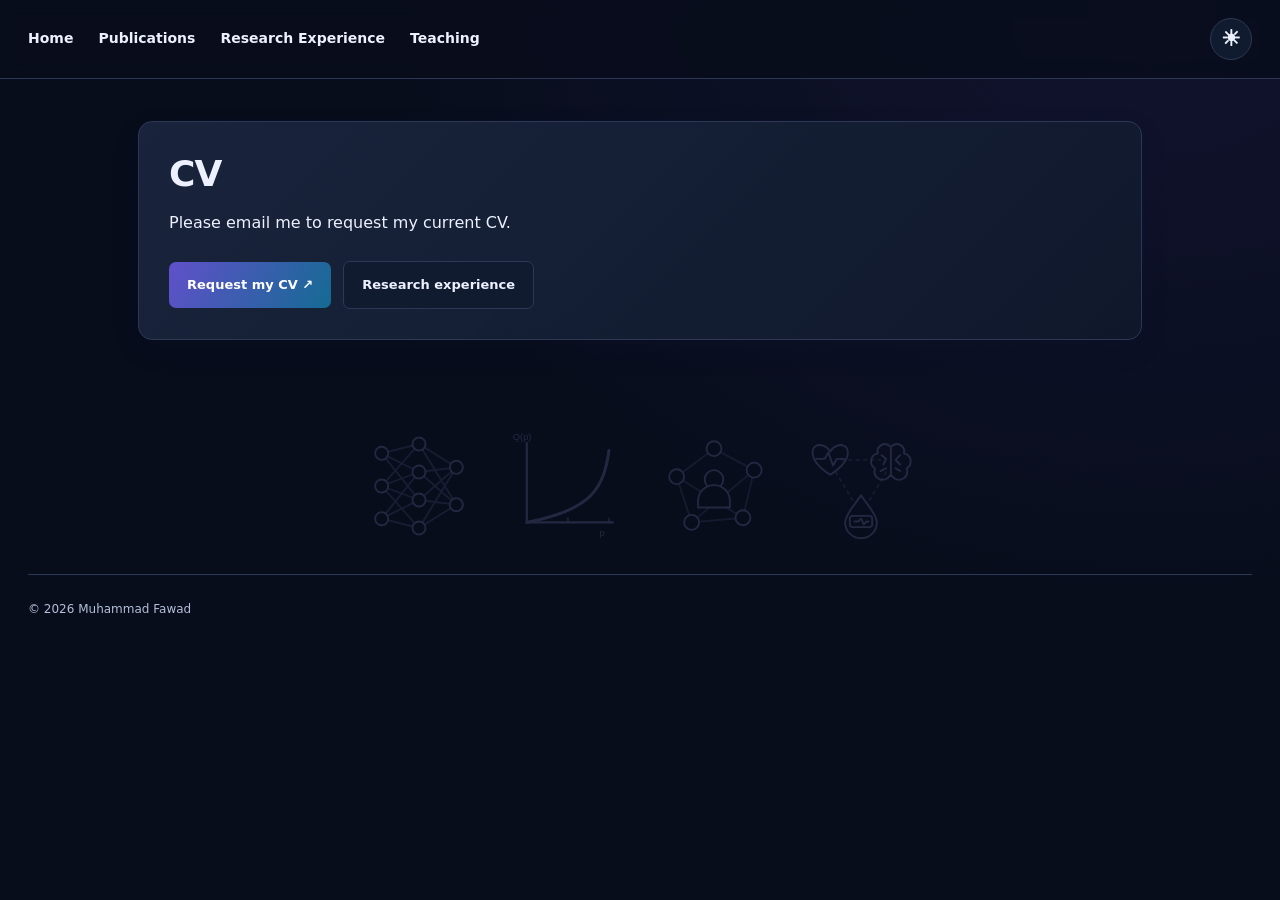
==== commit 768a4c0e: "Repair theme toggle, match reference light palette and restore 3D motif motion" ====
--- a/cv.html
+++ b/cv.html
@@ -5,7 +5,7 @@
   <meta name="viewport" content="width=device-width, initial-scale=1.0">
   <title>CV | Muhammad Fawad</title>
   <meta name="description" content="Muhammad Fawad — health data science researcher working with statistical modeling, machine learning, and epidemiology. Explore research, publications, and teaching.">
-  <link rel="stylesheet" href="style.css?v=20260927-restored">
+  <link rel="stylesheet" href="style.css?v=20260927-themefix">
 </head>
 <body class="document-page">
 
@@ -20,7 +20,7 @@
         <a href="research.html">Research Experience</a>
         <a href="teaching.html">Teaching</a>
       </nav>
-      <button class="toggle-btn" id="themeToggle" type="button" aria-label="Switch to Light theme" aria-pressed="false">Light theme</button>
+      <button class="toggle-btn" id="themeToggle" type="button" aria-label="Switch to Light theme" aria-pressed="false">☀</button>
     </div>
   </div>
 
@@ -43,6 +43,6 @@
 <div class="backdrop-motif motif-4"><svg viewBox="0 0 120 120" fill="none" stroke="currentColor" stroke-width="2" stroke-linecap="round" stroke-linejoin="round" aria-hidden="true" focusable="false"><path d="M39 32h42M33 45l19 32M87 45 68 77" stroke-opacity=".5" stroke-dasharray="3 5"/><path d="M27 48C-1 30 7 12 20 17c3 1 5 3 7 6 2-3 4-5 7-6 13-5 21 13-7 31Z"/><path d="M12 31h9l4-7 5 14 4-7h8"/><path d="M92 18c-7-7-16 0-14 7-9 2-9 13-3 16-3 9 6 15 13 11l4-4V18Zm0 0c7-7 16 0 14 7 9 2 9 13 3 16 3 9-6 15-13 11l-4-4M82 27l5 4-3 6M102 27l-5 5 5 5M81 44l6-3M102 44l-5-3"/><path d="M60 70c-5 8-17 20-17 29a17 17 0 0 0 34 0c0-9-12-21-17-29Z"/><rect x="48" y="92" width="24" height="12" rx="3"/><path d="M53 98h4l3-3 3 6 3-3h2"/></svg></div>
 </div>
 <footer class="site-footer"><span>© 2026 Muhammad Fawad</span></footer>
-<script src="script.js?v=20260927-restored"></script>
+<script src="script.js?v=20260927-themefix"></script>
 </body>
 </html>
--- a/style.css
+++ b/style.css
@@ -545,14 +545,14 @@
 /* Decorative research motifs remain behind content and never intercept input. */
 body{isolation:isolate}
 .research-backdrop{position:fixed;inset:0;z-index:-1;pointer-events:none;overflow:hidden;perspective:1000px}
-.backdrop-motif{position:absolute;width:clamp(100px,13vw,190px);color:#435c80;opacity:.32;animation:research-drift 38s ease-in-out infinite alternate;will-change:transform}
+.backdrop-motif{position:absolute;width:clamp(100px,13vw,190px);color:#435c80;opacity:.32;animation:research-drift 18s ease-in-out infinite alternate;will-change:transform}
 .backdrop-motif svg{display:block;width:100%;height:auto}
 body.dark .backdrop-motif{color:#aaa0ea;opacity:.15}
 .motif-1{left:1.5%;top:12%;animation-delay:-12s}
-.motif-2{right:2%;top:33%;animation-duration:43s;animation-delay:-25s}
-.motif-3{left:3%;top:65%;animation-duration:47s;animation-delay:-9s}
-.motif-4{right:3%;top:76%;animation-duration:41s;animation-delay:-19s}
-@keyframes research-drift{from{transform:translate3d(-8px,12px,-20px) rotateX(-7deg) rotateY(-10deg) rotateZ(-5deg)}to{transform:translate3d(12px,-22px,20px) rotateX(8deg) rotateY(12deg) rotateZ(5deg)}}
+.motif-2{right:2%;top:33%;animation-duration:22s;animation-delay:-25s}
+.motif-3{left:3%;top:65%;animation-duration:24s;animation-delay:-9s}
+.motif-4{right:3%;top:76%;animation-duration:20s;animation-delay:-19s}
+
 body.background-paused .backdrop-motif{animation-play-state:paused}
 @media(max-width:760px){.backdrop-motif{width:100px;opacity:.07}body.dark .backdrop-motif{opacity:.09}.motif-1,.motif-3{left:-28px}.motif-2,.motif-4{right:-28px}}
 @media(prefers-reduced-motion:reduce){.backdrop-motif{animation:none;will-change:auto}}
@@ -566,8 +566,8 @@
  .motif-1,.motif-3{left:14px}
  .motif-2,.motif-4{right:14px}
 }
-@keyframes research-drift{from{transform:translate3d(0,8px,0) rotate(-3deg)}to{transform:translate3d(3px,-8px,0) rotate(3deg)}}
-@media(max-width:1100px){
+
+@media(max-width:1280px){
  .research-backdrop{position:relative;inset:auto;z-index:0;display:flex;justify-content:space-evenly;align-items:center;gap:8px;padding:20px 16px;margin:12px auto;max-width:640px;perspective:none}
  .research-backdrop .backdrop-motif{position:relative;inset:auto;width:clamp(60px,18vw,112px);flex:0 1 112px;opacity:.32}
  body.dark .research-backdrop .backdrop-motif{opacity:.18}
@@ -582,3 +582,26 @@
 .profile-icon-link,.download,.toggle-btn{transition:transform .2s ease,box-shadow .2s ease}
 @media(hover:hover) and (pointer:fine){.profile-icon-link:hover,.download:hover,.toggle-btn:hover{transform:translateY(-2px);box-shadow:0 6px 18px rgba(91,97,168,.18)}}
 @media(prefers-reduced-motion:reduce){.profile-icon-link,.download,.toggle-btn{transition:none}.profile-icon-link:hover,.download:hover,.toggle-btn:hover{transform:none}}
+
+/* Reference site's light palette; existing Midnight palette is unchanged. */
+body:not(.dark){
+ --bg:#f3f5fb;--surface:rgba(255,255,255,.75);--surface-2:#e9edf8;
+ --text:#171a2e;--muted:#565d7e;--primary:#7c5cff;--primary-dark:#9d8bff;
+ --link:#335bbb;--line:rgba(23,26,58,.09);--icon-fill:#eef1fa;
+ --shadow:0 24px 60px rgba(35,45,100,.14);
+ background-color:#f3f5fb;
+ background-image:radial-gradient(ellipse at 90% 0%,rgba(124,92,255,.18),transparent 48%),radial-gradient(ellipse at 0% 70%,rgba(0,212,255,.14),transparent 50%);
+}
+body:not(.dark) .topbar{background:rgba(255,255,255,.78)}
+body:not(.dark) .panel,body:not(.dark) .card,body:not(.dark) .contact-card{background:rgba(255,255,255,.75);border-color:rgba(23,26,58,.09)}
+body:not(.dark) .content .research-hero{background:radial-gradient(ellipse at 95% 30%,rgba(0,212,255,.1),transparent 65%),rgba(255,255,255,.75)}
+body:not(.dark) .download{background:linear-gradient(135deg,#7c5cff 0%,#00d4ff 100%);color:#171a2e}
+body:not(.dark) .contact-card input,body:not(.dark) .contact-card textarea{background:#eef1fa;color:#171a2e}
+body:not(.dark) .science-tile{background:rgba(255,255,255,.75);color:#6950c9}
+body:not(.dark) .research-backdrop .backdrop-motif{color:#565d7e;opacity:.32}
+.toggle-btn{width:42px;height:42px;min-width:42px;padding:0;display:inline-flex;align-items:center;justify-content:center;font-size:22px;line-height:1}
+@keyframes research-drift{
+ from{transform:perspective(650px) translate3d(0,8px,0) rotateX(-7deg) rotateY(-14deg) rotateZ(-2deg)}
+ to{transform:perspective(650px) translate3d(2px,-8px,0) rotateX(7deg) rotateY(14deg) rotateZ(2deg)}
+}
+@media(prefers-reduced-motion:reduce){.backdrop-motif{animation:none!important;transform:none}}
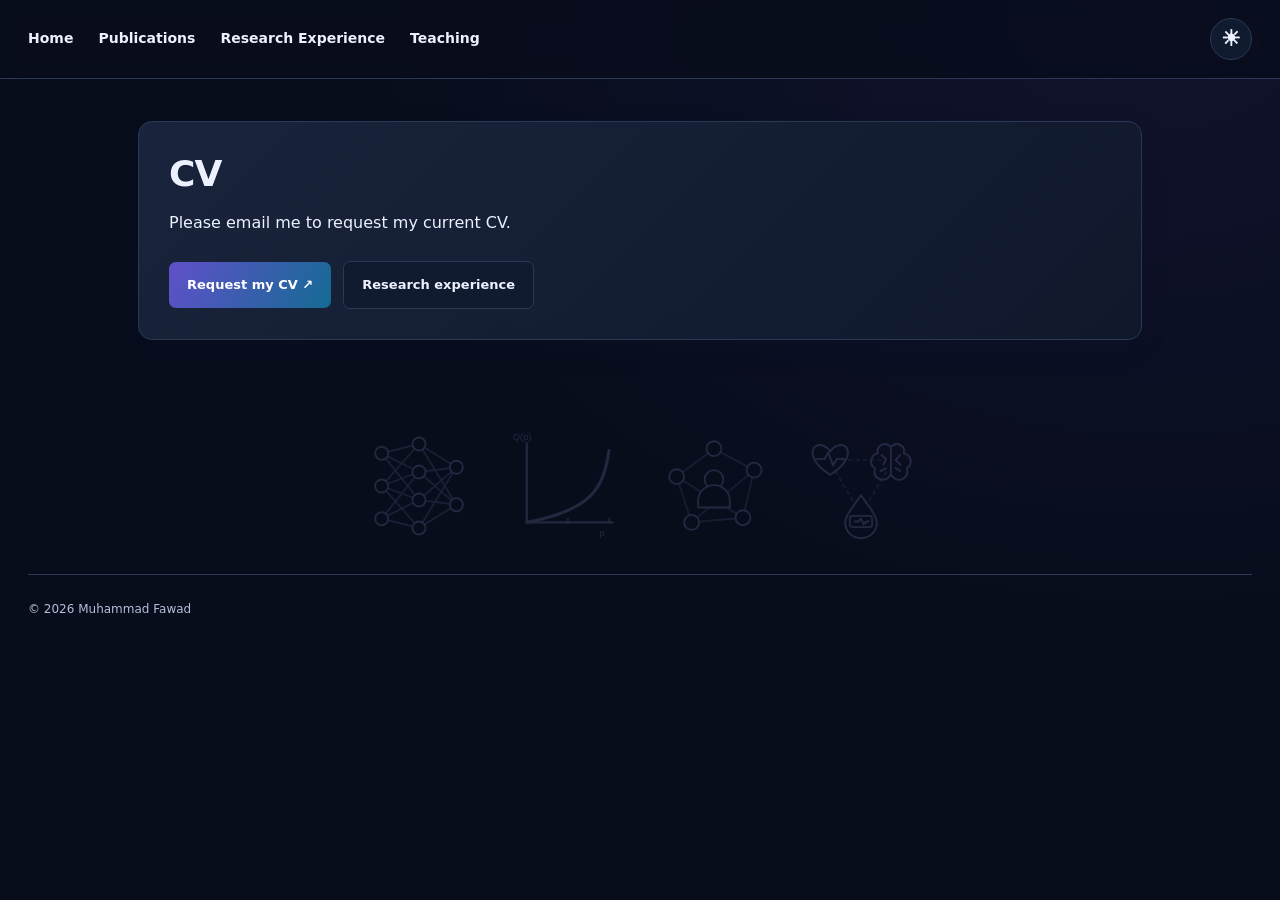
==== commit 0de30b45: "Animate background research symbols with progressive line drawing" ====
--- a/cv.html
+++ b/cv.html
@@ -5,7 +5,7 @@
   <meta name="viewport" content="width=device-width, initial-scale=1.0">
   <title>CV | Muhammad Fawad</title>
   <meta name="description" content="Muhammad Fawad — health data science researcher working with statistical modeling, machine learning, and epidemiology. Explore research, publications, and teaching.">
-  <link rel="stylesheet" href="style.css?v=20260927-themefix">
+  <link rel="stylesheet" href="style.css?v=20260927-drawing">
 </head>
 <body class="document-page">
 
@@ -37,10 +37,10 @@
 
   
 <div class="research-backdrop" aria-hidden="true" inert>
-<div class="backdrop-motif motif-1"><svg viewBox="0 0 120 120" fill="none" stroke="currentColor" stroke-width="2" stroke-linecap="round" stroke-linejoin="round" aria-hidden="true" focusable="false"><g stroke-opacity=".6"><path d="M20 25 60 15 100 40M20 25 60 45 100 40M20 25 60 75 100 80M20 60 60 15M20 60 60 45 100 80M20 60 60 75 100 40M20 60 60 105 100 80M20 95 60 45M20 95 60 75M20 95 60 105M60 15 100 80M60 105 100 40"/></g><g fill="var(--bg)"><circle cx="20" cy="25" r="7"/><circle cx="20" cy="60" r="7"/><circle cx="20" cy="95" r="7"/><circle cx="60" cy="15" r="7"/><circle cx="60" cy="45" r="7"/><circle cx="60" cy="75" r="7"/><circle cx="60" cy="105" r="7"/><circle cx="100" cy="40" r="7"/><circle cx="100" cy="80" r="7"/></g></svg></div>
-<div class="backdrop-motif motif-2"><svg viewBox="0 0 120 120" fill="none" stroke="currentColor" stroke-width="2.3" stroke-linecap="round" stroke-linejoin="round" aria-hidden="true" focusable="false"><path d="M18 14v85h92"/><path d="M18.00 99.00 L19.47 98.70 L20.93 98.39 L22.40 98.08 L23.87 97.76 L25.33 97.44 L26.80 97.11 L28.27 96.77 L29.73 96.42 L31.20 96.07 L32.67 95.71 L34.13 95.34 L35.60 94.96 L37.07 94.57 L38.53 94.18 L40.00 93.77 L41.47 93.35 L42.93 92.93 L44.40 92.49 L45.87 92.04 L47.33 91.57 L48.80 91.10 L50.27 90.61 L51.73 90.10 L53.20 89.59 L54.67 89.05 L56.13 88.50 L57.60 87.93 L59.07 87.34 L60.53 86.73 L62.00 86.09 L63.47 85.44 L64.93 84.76 L66.40 84.05 L67.87 83.31 L69.33 82.55 L70.80 81.75 L72.27 80.91 L73.73 80.03 L75.20 79.11 L76.67 78.15 L78.13 77.13 L79.60 76.06 L81.07 74.92 L82.53 73.72 L84.00 72.43 L85.47 71.06 L86.93 69.59 L88.40 68.00 L89.87 66.29 L91.33 64.42 L92.80 62.37 L94.27 60.11 L95.73 57.60 L97.20 54.77 L98.67 51.54 L100.13 47.79 L101.60 43.36 L103.07 37.97 L104.53 31.15 L106.00 22.00" stroke-width="3.2"/><path d="M62 99v-4M106 99v-4" stroke-opacity=".65"/><g fill="currentColor" stroke="none" font-family="Arial,sans-serif" font-size="10"><text x="96" y="114">p</text><text x="3" y="11">Q(p)</text></g></svg></div>
-<div class="backdrop-motif motif-3"><svg viewBox="0 0 120 120" fill="none" stroke="currentColor" stroke-width="2" stroke-linecap="round" stroke-linejoin="round" aria-hidden="true" focusable="false"><path d="M60 20 20 50 36 99 91 94 103 43 60 20M20 50l71 44M103 43 36 99" stroke-opacity=".5"/><g fill="var(--bg)"><circle cx="60" cy="20" r="8"/><circle cx="20" cy="50" r="8"/><circle cx="36" cy="99" r="8"/><circle cx="91" cy="94" r="8"/><circle cx="103" cy="43" r="8"/><circle cx="60" cy="53" r="10"/><path d="M43 83v-7a17 17 0 0 1 34 0v7Z"/></g></svg></div>
-<div class="backdrop-motif motif-4"><svg viewBox="0 0 120 120" fill="none" stroke="currentColor" stroke-width="2" stroke-linecap="round" stroke-linejoin="round" aria-hidden="true" focusable="false"><path d="M39 32h42M33 45l19 32M87 45 68 77" stroke-opacity=".5" stroke-dasharray="3 5"/><path d="M27 48C-1 30 7 12 20 17c3 1 5 3 7 6 2-3 4-5 7-6 13-5 21 13-7 31Z"/><path d="M12 31h9l4-7 5 14 4-7h8"/><path d="M92 18c-7-7-16 0-14 7-9 2-9 13-3 16-3 9 6 15 13 11l4-4V18Zm0 0c7-7 16 0 14 7 9 2 9 13 3 16 3 9-6 15-13 11l-4-4M82 27l5 4-3 6M102 27l-5 5 5 5M81 44l6-3M102 44l-5-3"/><path d="M60 70c-5 8-17 20-17 29a17 17 0 0 0 34 0c0-9-12-21-17-29Z"/><rect x="48" y="92" width="24" height="12" rx="3"/><path d="M53 98h4l3-3 3 6 3-3h2"/></svg></div>
+<div class="backdrop-motif motif-1"><svg viewBox="0 0 120 120" fill="none" stroke="currentColor" stroke-width="2" stroke-linecap="round" stroke-linejoin="round" aria-hidden="true" focusable="false"><g stroke-opacity=".6"><path class="sketch-guide" d="M20 25 60 15 100 40M20 25 60 45 100 40M20 25 60 75 100 80M20 60 60 15M20 60 60 45 100 80M20 60 60 75 100 40M20 60 60 105 100 80M20 95 60 45M20 95 60 75M20 95 60 105M60 15 100 80M60 105 100 40"/><path class="sketch-line" pathLength="100" d="M20 25 60 15 100 40M20 25 60 45 100 40M20 25 60 75 100 80M20 60 60 15M20 60 60 45 100 80M20 60 60 75 100 40M20 60 60 105 100 80M20 95 60 45M20 95 60 75M20 95 60 105M60 15 100 80M60 105 100 40"/></g><g fill="var(--bg)"><circle cx="20" cy="25" r="7"/><circle cx="20" cy="60" r="7"/><circle cx="20" cy="95" r="7"/><circle cx="60" cy="15" r="7"/><circle cx="60" cy="45" r="7"/><circle cx="60" cy="75" r="7"/><circle cx="60" cy="105" r="7"/><circle cx="100" cy="40" r="7"/><circle cx="100" cy="80" r="7"/></g></svg></div>
+<div class="backdrop-motif motif-2"><svg viewBox="0 0 120 120" fill="none" stroke="currentColor" stroke-width="2.3" stroke-linecap="round" stroke-linejoin="round" aria-hidden="true" focusable="false"><path d="M18 14v85h92"/><path class="sketch-guide" d="M18.00 99.00 L19.47 98.70 L20.93 98.39 L22.40 98.08 L23.87 97.76 L25.33 97.44 L26.80 97.11 L28.27 96.77 L29.73 96.42 L31.20 96.07 L32.67 95.71 L34.13 95.34 L35.60 94.96 L37.07 94.57 L38.53 94.18 L40.00 93.77 L41.47 93.35 L42.93 92.93 L44.40 92.49 L45.87 92.04 L47.33 91.57 L48.80 91.10 L50.27 90.61 L51.73 90.10 L53.20 89.59 L54.67 89.05 L56.13 88.50 L57.60 87.93 L59.07 87.34 L60.53 86.73 L62.00 86.09 L63.47 85.44 L64.93 84.76 L66.40 84.05 L67.87 83.31 L69.33 82.55 L70.80 81.75 L72.27 80.91 L73.73 80.03 L75.20 79.11 L76.67 78.15 L78.13 77.13 L79.60 76.06 L81.07 74.92 L82.53 73.72 L84.00 72.43 L85.47 71.06 L86.93 69.59 L88.40 68.00 L89.87 66.29 L91.33 64.42 L92.80 62.37 L94.27 60.11 L95.73 57.60 L97.20 54.77 L98.67 51.54 L100.13 47.79 L101.60 43.36 L103.07 37.97 L104.53 31.15 L106.00 22.00" stroke-width="3.2"/><path class="sketch-line" pathLength="100" d="M18.00 99.00 L19.47 98.70 L20.93 98.39 L22.40 98.08 L23.87 97.76 L25.33 97.44 L26.80 97.11 L28.27 96.77 L29.73 96.42 L31.20 96.07 L32.67 95.71 L34.13 95.34 L35.60 94.96 L37.07 94.57 L38.53 94.18 L40.00 93.77 L41.47 93.35 L42.93 92.93 L44.40 92.49 L45.87 92.04 L47.33 91.57 L48.80 91.10 L50.27 90.61 L51.73 90.10 L53.20 89.59 L54.67 89.05 L56.13 88.50 L57.60 87.93 L59.07 87.34 L60.53 86.73 L62.00 86.09 L63.47 85.44 L64.93 84.76 L66.40 84.05 L67.87 83.31 L69.33 82.55 L70.80 81.75 L72.27 80.91 L73.73 80.03 L75.20 79.11 L76.67 78.15 L78.13 77.13 L79.60 76.06 L81.07 74.92 L82.53 73.72 L84.00 72.43 L85.47 71.06 L86.93 69.59 L88.40 68.00 L89.87 66.29 L91.33 64.42 L92.80 62.37 L94.27 60.11 L95.73 57.60 L97.20 54.77 L98.67 51.54 L100.13 47.79 L101.60 43.36 L103.07 37.97 L104.53 31.15 L106.00 22.00" stroke-width="3.2"/><path d="M62 99v-4M106 99v-4" stroke-opacity=".65"/><g fill="currentColor" stroke="none" font-family="Arial,sans-serif" font-size="10"><text x="96" y="114">p</text><text x="3" y="11">Q(p)</text></g></svg></div>
+<div class="backdrop-motif motif-3"><svg viewBox="0 0 120 120" fill="none" stroke="currentColor" stroke-width="2" stroke-linecap="round" stroke-linejoin="round" aria-hidden="true" focusable="false"><path class="sketch-guide" d="M60 20 20 50 36 99 91 94 103 43 60 20M20 50l71 44M103 43 36 99" stroke-opacity=".5"/><path class="sketch-line" pathLength="100" d="M60 20 20 50 36 99 91 94 103 43 60 20M20 50l71 44M103 43 36 99" stroke-opacity=".5"/><g fill="var(--bg)"><circle cx="60" cy="20" r="8"/><circle cx="20" cy="50" r="8"/><circle cx="36" cy="99" r="8"/><circle cx="91" cy="94" r="8"/><circle cx="103" cy="43" r="8"/><circle cx="60" cy="53" r="10"/><path d="M43 83v-7a17 17 0 0 1 34 0v7Z"/></g></svg></div>
+<div class="backdrop-motif motif-4"><svg viewBox="0 0 120 120" fill="none" stroke="currentColor" stroke-width="2" stroke-linecap="round" stroke-linejoin="round" aria-hidden="true" focusable="false"><path d="M39 32h42M33 45l19 32M87 45 68 77" stroke-opacity=".5" stroke-dasharray="3 5"/><path class="sketch-guide" d="M27 48C-1 30 7 12 20 17c3 1 5 3 7 6 2-3 4-5 7-6 13-5 21 13-7 31Z"/><path class="sketch-line" pathLength="100" d="M27 48C-1 30 7 12 20 17c3 1 5 3 7 6 2-3 4-5 7-6 13-5 21 13-7 31Z"/><path class="sketch-guide" d="M12 31h9l4-7 5 14 4-7h8"/><path class="sketch-line" pathLength="100" d="M12 31h9l4-7 5 14 4-7h8"/><path class="sketch-guide" d="M92 18c-7-7-16 0-14 7-9 2-9 13-3 16-3 9 6 15 13 11l4-4V18Zm0 0c7-7 16 0 14 7 9 2 9 13 3 16 3 9-6 15-13 11l-4-4M82 27l5 4-3 6M102 27l-5 5 5 5M81 44l6-3M102 44l-5-3"/><path class="sketch-line" pathLength="100" d="M92 18c-7-7-16 0-14 7-9 2-9 13-3 16-3 9 6 15 13 11l4-4V18Zm0 0c7-7 16 0 14 7 9 2 9 13 3 16 3 9-6 15-13 11l-4-4M82 27l5 4-3 6M102 27l-5 5 5 5M81 44l6-3M102 44l-5-3"/><path class="sketch-guide" d="M60 70c-5 8-17 20-17 29a17 17 0 0 0 34 0c0-9-12-21-17-29Z"/><path class="sketch-line" pathLength="100" d="M60 70c-5 8-17 20-17 29a17 17 0 0 0 34 0c0-9-12-21-17-29Z"/><rect x="48" y="92" width="24" height="12" rx="3"/><path class="sketch-guide" d="M53 98h4l3-3 3 6 3-3h2"/><path class="sketch-line" pathLength="100" d="M53 98h4l3-3 3 6 3-3h2"/></svg></div>
 </div>
 <footer class="site-footer"><span>© 2026 Muhammad Fawad</span></footer>
 <script src="script.js?v=20260927-themefix"></script>
--- a/style.css
+++ b/style.css
@@ -605,3 +605,20 @@
  to{transform:perspective(650px) translate3d(2px,-8px,0) rotateX(7deg) rotateY(14deg) rotateZ(2deg)}
 }
 @media(prefers-reduced-motion:reduce){.backdrop-motif{animation:none!important;transform:none}}
+
+/* Background-only line construction; the main research illustration is unchanged. */
+.research-backdrop .sketch-guide{opacity:.24}
+.research-backdrop .sketch-line{stroke-dasharray:100;stroke-dashoffset:0;animation:research-sketch 8s ease-in-out infinite}
+.research-backdrop .motif-1 .sketch-line{animation-delay:-2s}
+.research-backdrop .motif-3 .sketch-line{animation-delay:-4s}
+.research-backdrop .motif-4 .sketch-line{animation-delay:-6s}
+@keyframes research-sketch{
+ 0%,8%{stroke-dashoffset:100;opacity:.65}
+ 55%,88%{stroke-dashoffset:0;opacity:1}
+ 100%{stroke-dashoffset:0;opacity:0}
+}
+body.background-paused .research-backdrop .sketch-line{animation-play-state:paused}
+@media(prefers-reduced-motion:reduce){
+ .research-backdrop .sketch-line{animation:none;stroke-dashoffset:0;opacity:1}
+ .research-backdrop .sketch-guide{display:none}
+}
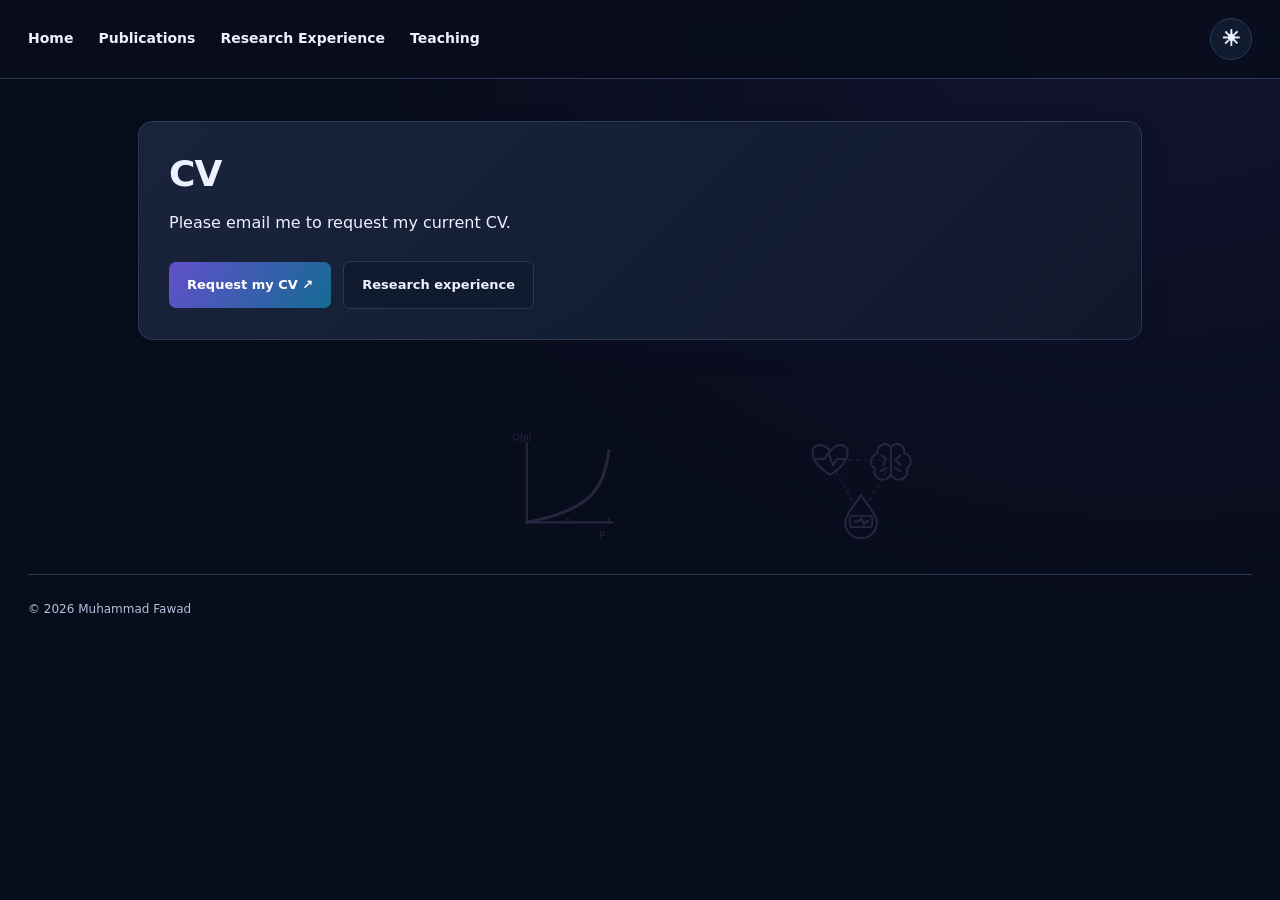
==== commit 9bbbbb8a: "Build background networks sequentially and refine research icon fills" ====
--- a/cv.html
+++ b/cv.html
@@ -5,7 +5,7 @@
   <meta name="viewport" content="width=device-width, initial-scale=1.0">
   <title>CV | Muhammad Fawad</title>
   <meta name="description" content="Muhammad Fawad — health data science researcher working with statistical modeling, machine learning, and epidemiology. Explore research, publications, and teaching.">
-  <link rel="stylesheet" href="style.css?v=20260927-drawing">
+  <link rel="stylesheet" href="style.css?v=20260927-build">
 </head>
 <body class="document-page">
 
@@ -37,9 +37,9 @@
 
   
 <div class="research-backdrop" aria-hidden="true" inert>
-<div class="backdrop-motif motif-1"><svg viewBox="0 0 120 120" fill="none" stroke="currentColor" stroke-width="2" stroke-linecap="round" stroke-linejoin="round" aria-hidden="true" focusable="false"><g stroke-opacity=".6"><path class="sketch-guide" d="M20 25 60 15 100 40M20 25 60 45 100 40M20 25 60 75 100 80M20 60 60 15M20 60 60 45 100 80M20 60 60 75 100 40M20 60 60 105 100 80M20 95 60 45M20 95 60 75M20 95 60 105M60 15 100 80M60 105 100 40"/><path class="sketch-line" pathLength="100" d="M20 25 60 15 100 40M20 25 60 45 100 40M20 25 60 75 100 80M20 60 60 15M20 60 60 45 100 80M20 60 60 75 100 40M20 60 60 105 100 80M20 95 60 45M20 95 60 75M20 95 60 105M60 15 100 80M60 105 100 40"/></g><g fill="var(--bg)"><circle cx="20" cy="25" r="7"/><circle cx="20" cy="60" r="7"/><circle cx="20" cy="95" r="7"/><circle cx="60" cy="15" r="7"/><circle cx="60" cy="45" r="7"/><circle cx="60" cy="75" r="7"/><circle cx="60" cy="105" r="7"/><circle cx="100" cy="40" r="7"/><circle cx="100" cy="80" r="7"/></g></svg></div>
+<div class="backdrop-motif motif-1"><svg viewBox="0 0 120 120" fill="none" stroke="currentColor" stroke-width="2" stroke-linecap="round" stroke-linejoin="round" aria-hidden="true" focusable="false"><path class="build-edge build-step-3" pathLength="100" d="M20 25 60 15M20 25 60 45M20 25 60 75M20 60 60 15M20 60 60 45M20 60 60 75M20 60 60 105M20 95 60 45M20 95 60 75M20 95 60 105" stroke-opacity=".65"/><path class="build-edge build-step-8" pathLength="100" d="M60 15 100 40M60 15 100 80M60 45 100 40M60 45 100 80M60 75 100 40M60 75 100 80M60 105 100 40M60 105 100 80" stroke-opacity=".65"/><circle class="build-node build-step-0" cx="20" cy="25" r="7" fill="var(--bg)"/><circle class="build-node build-step-1" cx="20" cy="60" r="7" fill="var(--bg)"/><circle class="build-node build-step-2" cx="20" cy="95" r="7" fill="var(--bg)"/><circle class="build-node build-step-4" cx="60" cy="15" r="7" fill="var(--bg)"/><circle class="build-node build-step-5" cx="60" cy="45" r="7" fill="var(--bg)"/><circle class="build-node build-step-6" cx="60" cy="75" r="7" fill="var(--bg)"/><circle class="build-node build-step-7" cx="60" cy="105" r="7" fill="var(--bg)"/><circle class="build-node build-step-9" cx="100" cy="40" r="7" fill="var(--bg)"/><circle class="build-node build-step-10" cx="100" cy="80" r="7" fill="var(--bg)"/></svg></div>
 <div class="backdrop-motif motif-2"><svg viewBox="0 0 120 120" fill="none" stroke="currentColor" stroke-width="2.3" stroke-linecap="round" stroke-linejoin="round" aria-hidden="true" focusable="false"><path d="M18 14v85h92"/><path class="sketch-guide" d="M18.00 99.00 L19.47 98.70 L20.93 98.39 L22.40 98.08 L23.87 97.76 L25.33 97.44 L26.80 97.11 L28.27 96.77 L29.73 96.42 L31.20 96.07 L32.67 95.71 L34.13 95.34 L35.60 94.96 L37.07 94.57 L38.53 94.18 L40.00 93.77 L41.47 93.35 L42.93 92.93 L44.40 92.49 L45.87 92.04 L47.33 91.57 L48.80 91.10 L50.27 90.61 L51.73 90.10 L53.20 89.59 L54.67 89.05 L56.13 88.50 L57.60 87.93 L59.07 87.34 L60.53 86.73 L62.00 86.09 L63.47 85.44 L64.93 84.76 L66.40 84.05 L67.87 83.31 L69.33 82.55 L70.80 81.75 L72.27 80.91 L73.73 80.03 L75.20 79.11 L76.67 78.15 L78.13 77.13 L79.60 76.06 L81.07 74.92 L82.53 73.72 L84.00 72.43 L85.47 71.06 L86.93 69.59 L88.40 68.00 L89.87 66.29 L91.33 64.42 L92.80 62.37 L94.27 60.11 L95.73 57.60 L97.20 54.77 L98.67 51.54 L100.13 47.79 L101.60 43.36 L103.07 37.97 L104.53 31.15 L106.00 22.00" stroke-width="3.2"/><path class="sketch-line" pathLength="100" d="M18.00 99.00 L19.47 98.70 L20.93 98.39 L22.40 98.08 L23.87 97.76 L25.33 97.44 L26.80 97.11 L28.27 96.77 L29.73 96.42 L31.20 96.07 L32.67 95.71 L34.13 95.34 L35.60 94.96 L37.07 94.57 L38.53 94.18 L40.00 93.77 L41.47 93.35 L42.93 92.93 L44.40 92.49 L45.87 92.04 L47.33 91.57 L48.80 91.10 L50.27 90.61 L51.73 90.10 L53.20 89.59 L54.67 89.05 L56.13 88.50 L57.60 87.93 L59.07 87.34 L60.53 86.73 L62.00 86.09 L63.47 85.44 L64.93 84.76 L66.40 84.05 L67.87 83.31 L69.33 82.55 L70.80 81.75 L72.27 80.91 L73.73 80.03 L75.20 79.11 L76.67 78.15 L78.13 77.13 L79.60 76.06 L81.07 74.92 L82.53 73.72 L84.00 72.43 L85.47 71.06 L86.93 69.59 L88.40 68.00 L89.87 66.29 L91.33 64.42 L92.80 62.37 L94.27 60.11 L95.73 57.60 L97.20 54.77 L98.67 51.54 L100.13 47.79 L101.60 43.36 L103.07 37.97 L104.53 31.15 L106.00 22.00" stroke-width="3.2"/><path d="M62 99v-4M106 99v-4" stroke-opacity=".65"/><g fill="currentColor" stroke="none" font-family="Arial,sans-serif" font-size="10"><text x="96" y="114">p</text><text x="3" y="11">Q(p)</text></g></svg></div>
-<div class="backdrop-motif motif-3"><svg viewBox="0 0 120 120" fill="none" stroke="currentColor" stroke-width="2" stroke-linecap="round" stroke-linejoin="round" aria-hidden="true" focusable="false"><path class="sketch-guide" d="M60 20 20 50 36 99 91 94 103 43 60 20M20 50l71 44M103 43 36 99" stroke-opacity=".5"/><path class="sketch-line" pathLength="100" d="M60 20 20 50 36 99 91 94 103 43 60 20M20 50l71 44M103 43 36 99" stroke-opacity=".5"/><g fill="var(--bg)"><circle cx="60" cy="20" r="8"/><circle cx="20" cy="50" r="8"/><circle cx="36" cy="99" r="8"/><circle cx="91" cy="94" r="8"/><circle cx="103" cy="43" r="8"/><circle cx="60" cy="53" r="10"/><path d="M43 83v-7a17 17 0 0 1 34 0v7Z"/></g></svg></div>
+<div class="backdrop-motif motif-3"><svg viewBox="0 0 120 120" fill="none" stroke="currentColor" stroke-width="2" stroke-linecap="round" stroke-linejoin="round" aria-hidden="true" focusable="false"><path class="build-edge build-step-6" pathLength="100" d="M60 20 20 50M60 62 60 20" stroke-opacity=".65"/><path class="build-edge build-step-7" pathLength="100" d="M20 50 36 99M60 62 20 50" stroke-opacity=".65"/><path class="build-edge build-step-8" pathLength="100" d="M36 99 91 94M60 62 36 99" stroke-opacity=".65"/><path class="build-edge build-step-9" pathLength="100" d="M91 94 103 43M60 62 91 94" stroke-opacity=".65"/><path class="build-edge build-step-10" pathLength="100" d="M103 43 60 20M60 62 103 43" stroke-opacity=".65"/><g class="build-node build-step-0" fill="var(--bg)"><circle cx="60" cy="53" r="10"/><path d="M43 83v-7a17 17 0 0 1 34 0v7Z"/></g><circle class="build-node build-step-1" cx="60" cy="20" r="8" fill="var(--bg)"/><circle class="build-node build-step-2" cx="20" cy="50" r="8" fill="var(--bg)"/><circle class="build-node build-step-3" cx="36" cy="99" r="8" fill="var(--bg)"/><circle class="build-node build-step-4" cx="91" cy="94" r="8" fill="var(--bg)"/><circle class="build-node build-step-5" cx="103" cy="43" r="8" fill="var(--bg)"/></svg></div>
 <div class="backdrop-motif motif-4"><svg viewBox="0 0 120 120" fill="none" stroke="currentColor" stroke-width="2" stroke-linecap="round" stroke-linejoin="round" aria-hidden="true" focusable="false"><path d="M39 32h42M33 45l19 32M87 45 68 77" stroke-opacity=".5" stroke-dasharray="3 5"/><path class="sketch-guide" d="M27 48C-1 30 7 12 20 17c3 1 5 3 7 6 2-3 4-5 7-6 13-5 21 13-7 31Z"/><path class="sketch-line" pathLength="100" d="M27 48C-1 30 7 12 20 17c3 1 5 3 7 6 2-3 4-5 7-6 13-5 21 13-7 31Z"/><path class="sketch-guide" d="M12 31h9l4-7 5 14 4-7h8"/><path class="sketch-line" pathLength="100" d="M12 31h9l4-7 5 14 4-7h8"/><path class="sketch-guide" d="M92 18c-7-7-16 0-14 7-9 2-9 13-3 16-3 9 6 15 13 11l4-4V18Zm0 0c7-7 16 0 14 7 9 2 9 13 3 16 3 9-6 15-13 11l-4-4M82 27l5 4-3 6M102 27l-5 5 5 5M81 44l6-3M102 44l-5-3"/><path class="sketch-line" pathLength="100" d="M92 18c-7-7-16 0-14 7-9 2-9 13-3 16-3 9 6 15 13 11l4-4V18Zm0 0c7-7 16 0 14 7 9 2 9 13 3 16 3 9-6 15-13 11l-4-4M82 27l5 4-3 6M102 27l-5 5 5 5M81 44l6-3M102 44l-5-3"/><path class="sketch-guide" d="M60 70c-5 8-17 20-17 29a17 17 0 0 0 34 0c0-9-12-21-17-29Z"/><path class="sketch-line" pathLength="100" d="M60 70c-5 8-17 20-17 29a17 17 0 0 0 34 0c0-9-12-21-17-29Z"/><rect x="48" y="92" width="24" height="12" rx="3"/><path class="sketch-guide" d="M53 98h4l3-3 3 6 3-3h2"/><path class="sketch-line" pathLength="100" d="M53 98h4l3-3 3 6 3-3h2"/></svg></div>
 </div>
 <footer class="site-footer"><span>© 2026 Muhammad Fawad</span></footer>
--- a/style.css
+++ b/style.css
@@ -622,3 +622,31 @@
  .research-backdrop .sketch-line{animation:none;stroke-dashoffset:0;opacity:1}
  .research-backdrop .sketch-guide{display:none}
 }
+
+/* Networks build from an empty state, then hold and fade together. */
+.research-backdrop .build-node,.research-backdrop .build-edge{opacity:0;animation-duration:12s;animation-timing-function:ease-in-out;animation-iteration-count:infinite}
+.research-backdrop .build-edge{stroke-dasharray:100;stroke-dashoffset:100}
+.research-backdrop .build-step-0{animation-name:network-build-0}
+@keyframes network-build-0{0%,4%{opacity:0;stroke-dashoffset:100}12%,88%{opacity:1;stroke-dashoffset:0}100%{opacity:0;stroke-dashoffset:0}}
+.research-backdrop .build-step-1{animation-name:network-build-1}
+@keyframes network-build-1{0%,8%{opacity:0;stroke-dashoffset:100}16%,88%{opacity:1;stroke-dashoffset:0}100%{opacity:0;stroke-dashoffset:0}}
+.research-backdrop .build-step-2{animation-name:network-build-2}
+@keyframes network-build-2{0%,12%{opacity:0;stroke-dashoffset:100}20%,88%{opacity:1;stroke-dashoffset:0}100%{opacity:0;stroke-dashoffset:0}}
+.research-backdrop .build-step-3{animation-name:network-build-3}
+@keyframes network-build-3{0%,16%{opacity:0;stroke-dashoffset:100}24%,88%{opacity:1;stroke-dashoffset:0}100%{opacity:0;stroke-dashoffset:0}}
+.research-backdrop .build-step-4{animation-name:network-build-4}
+@keyframes network-build-4{0%,20%{opacity:0;stroke-dashoffset:100}28%,88%{opacity:1;stroke-dashoffset:0}100%{opacity:0;stroke-dashoffset:0}}
+.research-backdrop .build-step-5{animation-name:network-build-5}
+@keyframes network-build-5{0%,24%{opacity:0;stroke-dashoffset:100}32%,88%{opacity:1;stroke-dashoffset:0}100%{opacity:0;stroke-dashoffset:0}}
+.research-backdrop .build-step-6{animation-name:network-build-6}
+@keyframes network-build-6{0%,28%{opacity:0;stroke-dashoffset:100}36%,88%{opacity:1;stroke-dashoffset:0}100%{opacity:0;stroke-dashoffset:0}}
+.research-backdrop .build-step-7{animation-name:network-build-7}
+@keyframes network-build-7{0%,32%{opacity:0;stroke-dashoffset:100}40%,88%{opacity:1;stroke-dashoffset:0}100%{opacity:0;stroke-dashoffset:0}}
+.research-backdrop .build-step-8{animation-name:network-build-8}
+@keyframes network-build-8{0%,36%{opacity:0;stroke-dashoffset:100}44%,88%{opacity:1;stroke-dashoffset:0}100%{opacity:0;stroke-dashoffset:0}}
+.research-backdrop .build-step-9{animation-name:network-build-9}
+@keyframes network-build-9{0%,40%{opacity:0;stroke-dashoffset:100}48%,88%{opacity:1;stroke-dashoffset:0}100%{opacity:0;stroke-dashoffset:0}}
+.research-backdrop .build-step-10{animation-name:network-build-10}
+@keyframes network-build-10{0%,44%{opacity:0;stroke-dashoffset:100}52%,88%{opacity:1;stroke-dashoffset:0}100%{opacity:0;stroke-dashoffset:0}}
+body.background-paused .research-backdrop .build-node,body.background-paused .research-backdrop .build-edge{animation-play-state:paused}
+@media(prefers-reduced-motion:reduce){.research-backdrop .build-node,.research-backdrop .build-edge{animation:none;opacity:1;stroke-dashoffset:0}}
